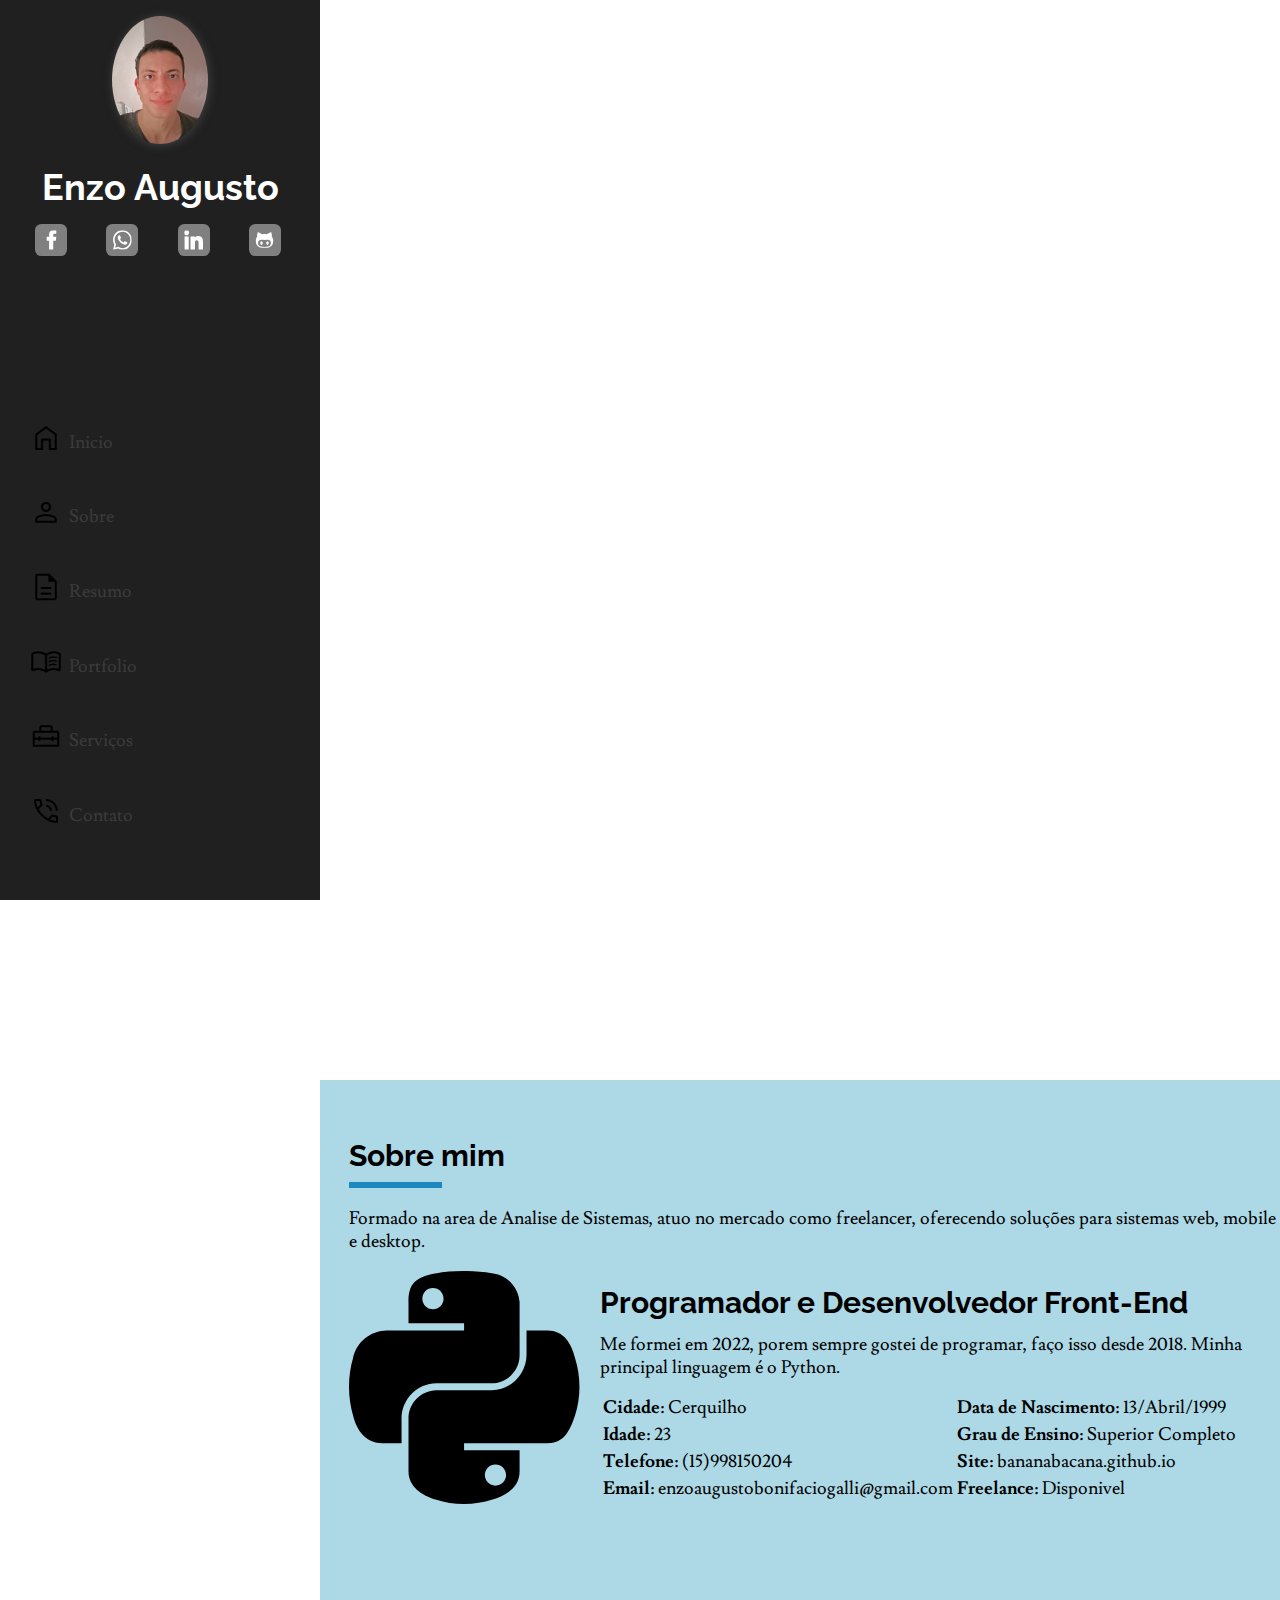
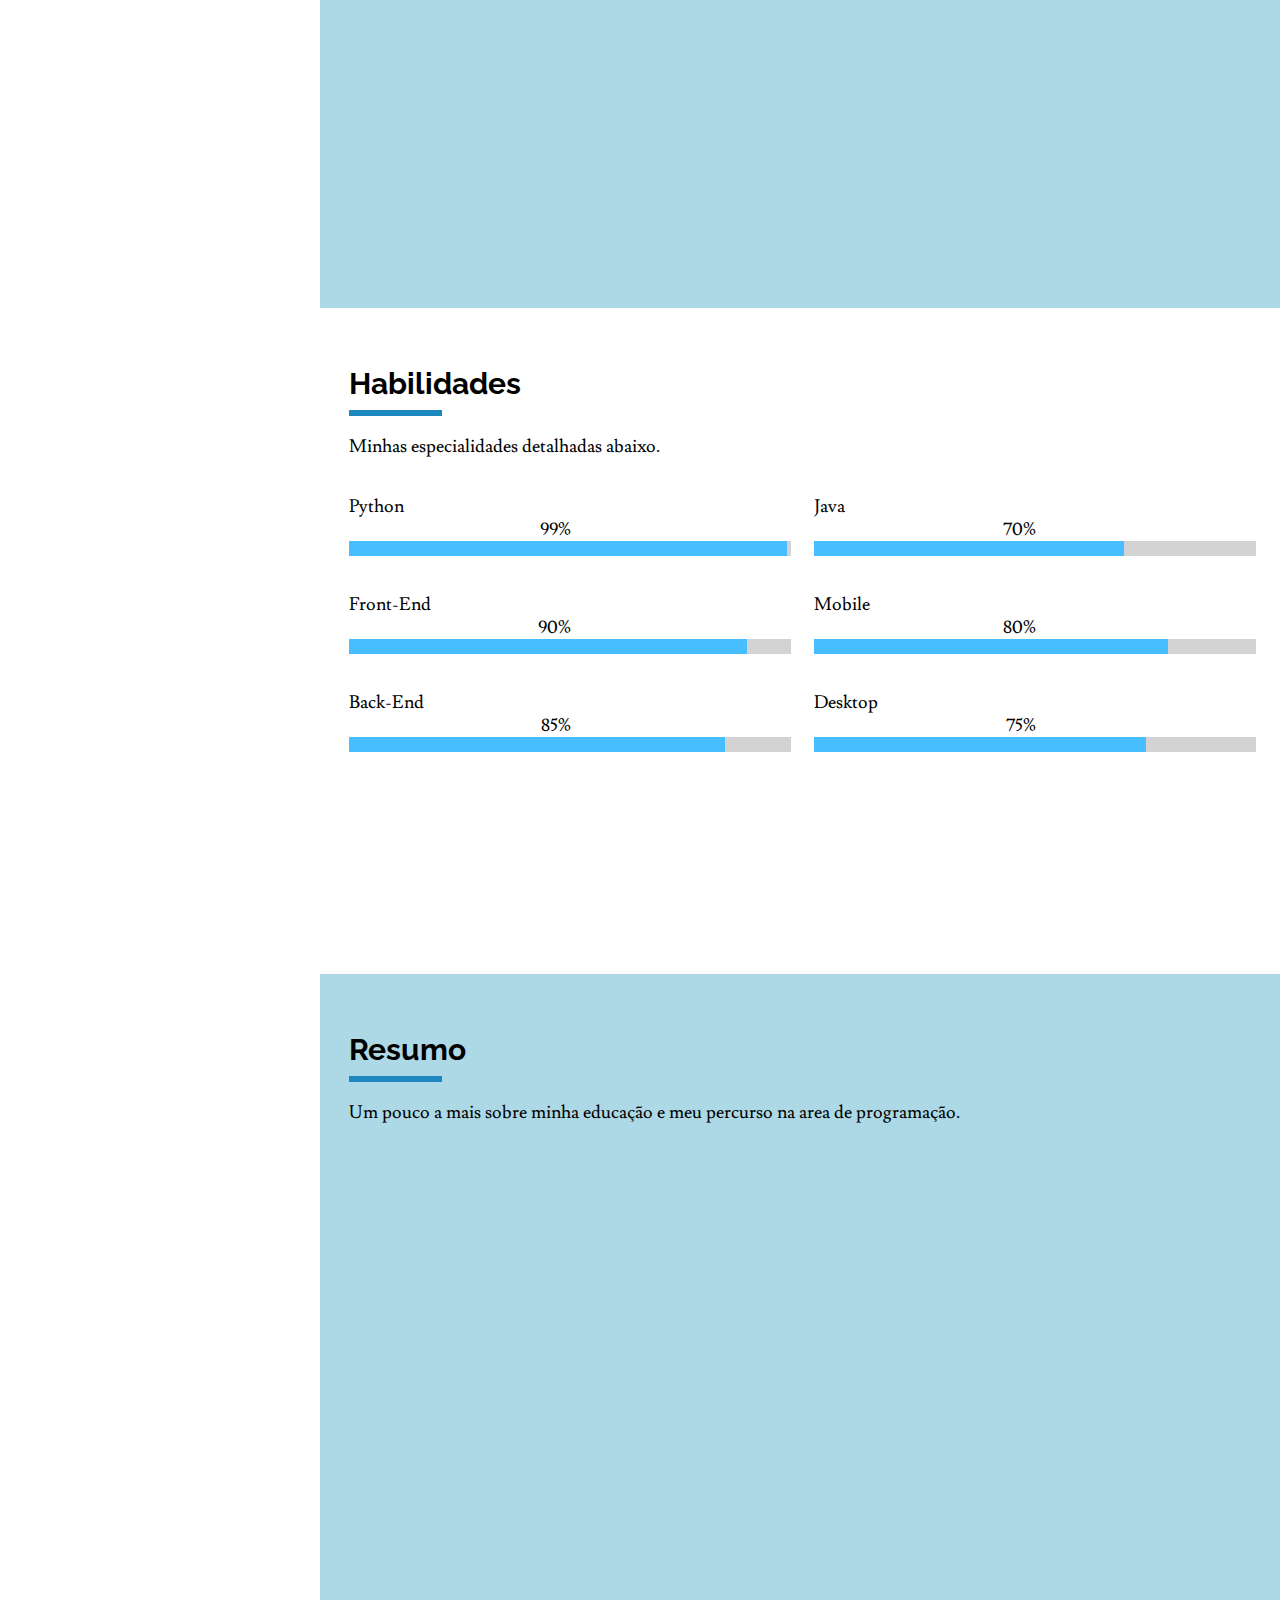
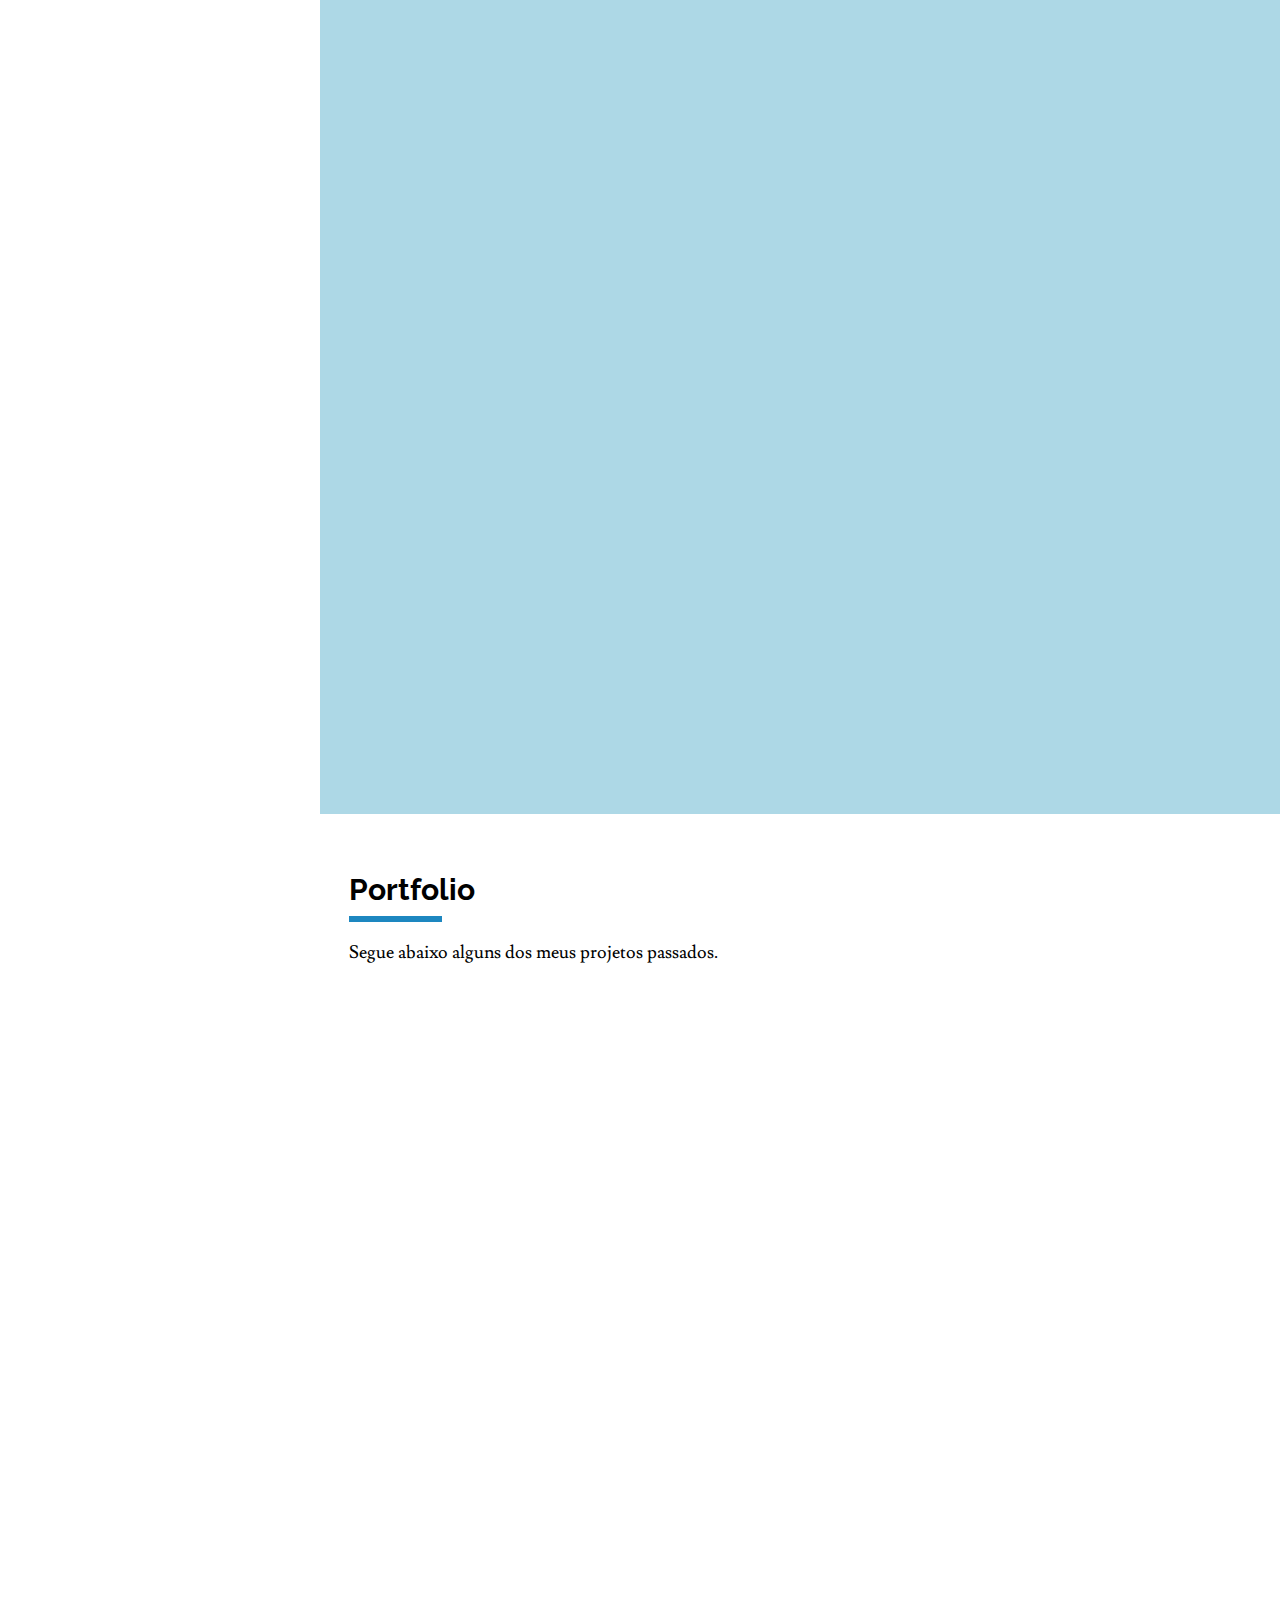
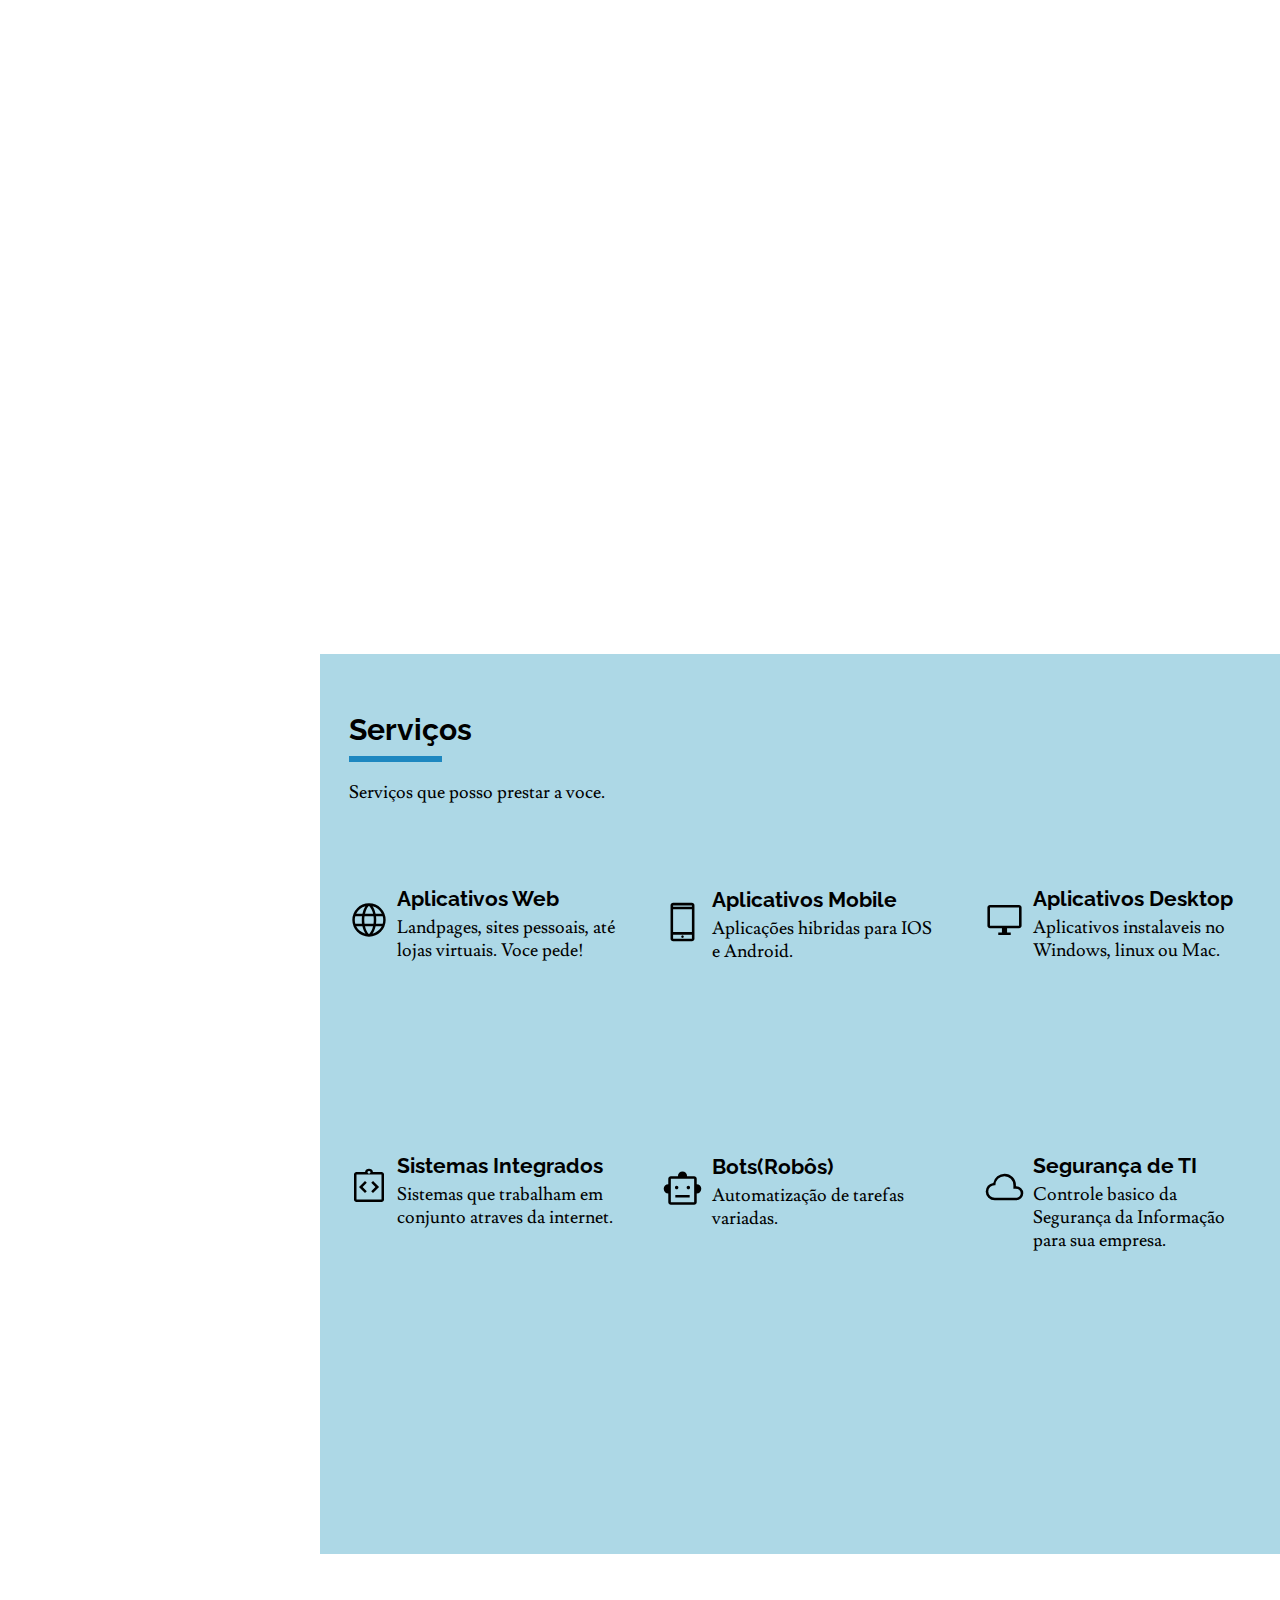
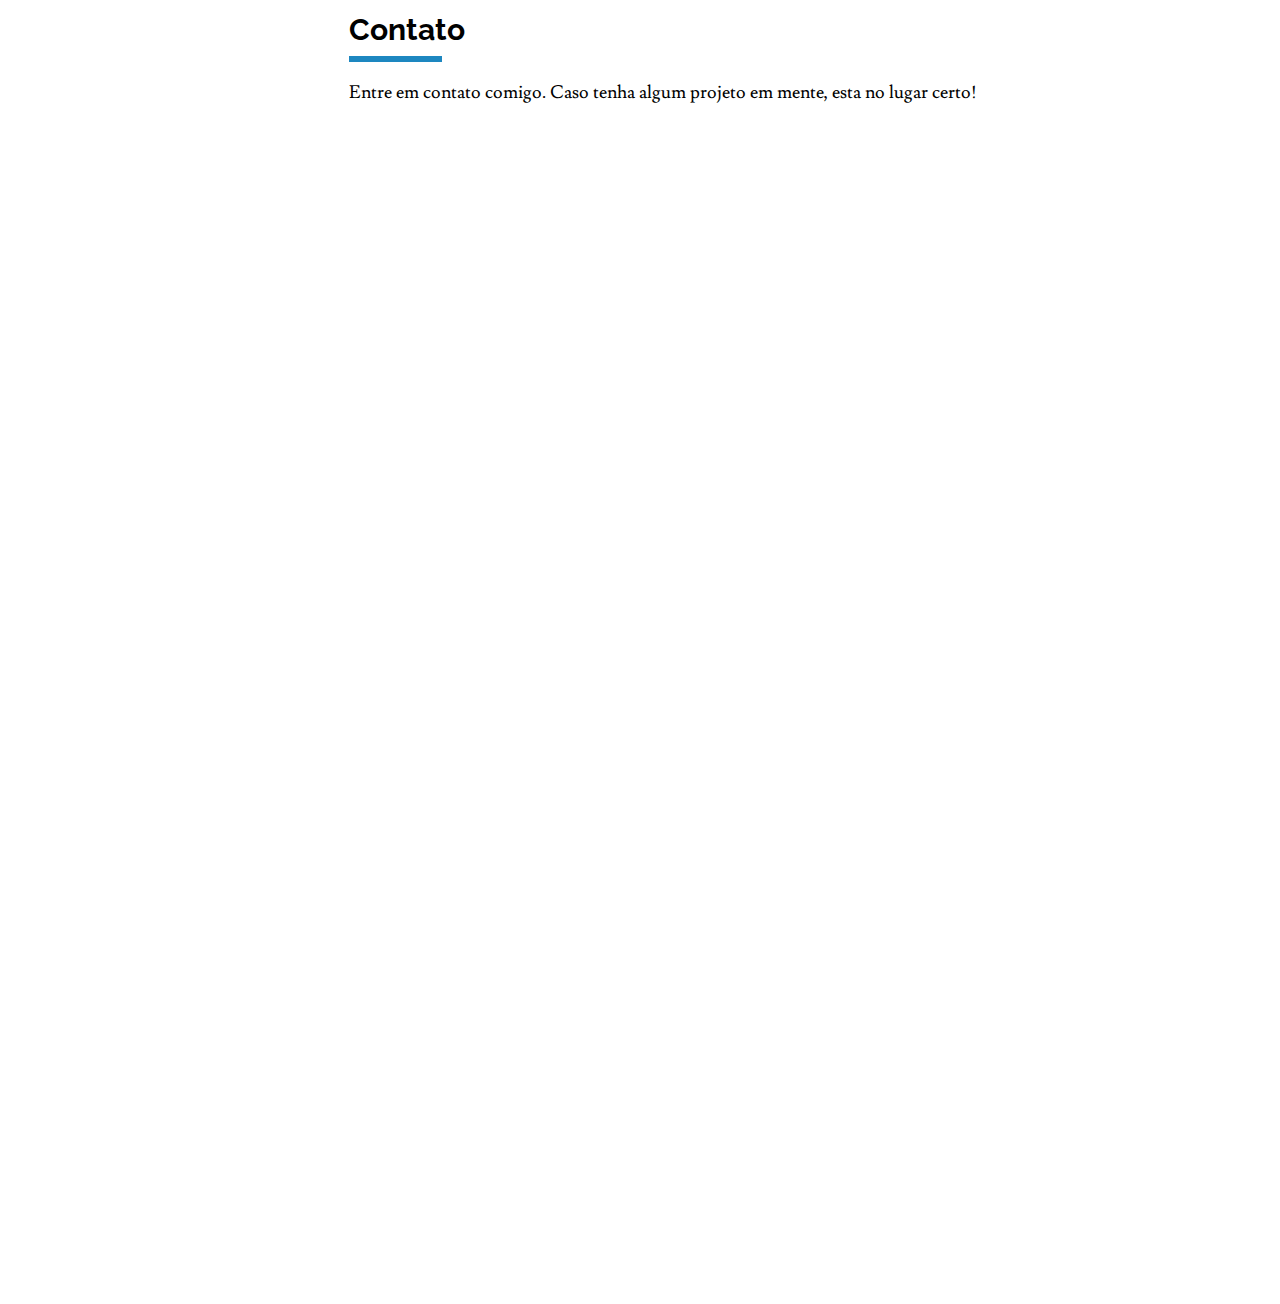
==== index.html @ a33caba0 "Site" ====
<!DOCTYPE html>
<!--[if lt IE 7]>      <html class="no-js lt-ie9 lt-ie8 lt-ie7"> <![endif]-->
<!--[if IE 7]>         <html class="no-js lt-ie9 lt-ie8"> <![endif]-->
<!--[if IE 8]>         <html class="no-js lt-ie9"> <![endif]-->
<!--[if gt IE 8]>      <html class="no-js"> <!--<![endif]-->
<html lang="pt-BR">
    <head>
        <meta charset="utf-8">
        <meta http-equiv="X-UA-Compatible" content="IE=edge">
        <title></title>
        <meta name="description" content="">
        <meta name="viewport" content="width=device-width, initial-scale=1">
        <link rel="preconnect" href="https://fonts.googleapis.com">
        <link rel="preconnect" href="https://fonts.gstatic.com" crossorigin>
        <link href="https://fonts.googleapis.com/css2?family=Lusitana&family=Raleway:wght@700&display=swap" rel="stylesheet">
        <link rel="stylesheet" href="assets/css/style.css">
        <script src="assets/js/main.js"></script>
    </head>
    <body>
        <div class="barra-lateral col-3">
            <div class="parte1">
                <img class="portrait" src="assets/img/foto_rosto_filtro.jpeg">
                <h1>Enzo Augusto</h1>
                <div class="social">
                    <a href="#" target="_blank"><img id="facebook" src="assets/img/logos/facebook-svgrepo-com.svg" alt="facebook" ></a>
                    <a href="https://wa.me/5515998150204?text=Ola%21%20tudo%20bem%3F" target="_blank"><img id="whatsapp" src="assets/img/logos/whatsapp-svgrepo-com.svg" alt="whatsapp"></a>
                    <a href="#" target="_blank"><img id="linkedin" src="assets/img/logos/linkedin-svgrepo-com.svg" alt="linkedin"></a>
                    <a href="#" target="_blank"><img id="github" src="assets/img/logos/github-svgrepo-com.svg" alt="github"></a>
                </div>
            </div>
            <div class="menu">
                <div id="inicio"><img src="assets/img/icones/inicio.png"><span>Inicio</span></div>
                <div id="sobre"><img src="assets/img/icones/sobre.png"><span>Sobre</span></div>
                <div id="resumo"><img src="assets/img/icones/resumo.png"><span>Resumo</span></div>
                <div id="portfolio"><img src="assets/img/icones/portfolio.png"><span>Portfolio</span></div>
                <div id="servicos"><img src="assets/img/icones/servicos.png"><span>Serviços</span></div>
                <div id="contato"><img src="assets/img/icones/contato.png"><span>Contato</span></div>
            </div>
        </div>
        <div class="conteudo col-9">
            <div id="inicio" class="inicio">
            </div>
            <div id="sobre" class="sobre">
                <h2 class="titulo">Sobre mim</h2>
                <p>Formado na area de Analise de Sistemas, atuo no mercado como freelancer, oferecendo soluções para sistemas web, mobile e desktop.</p>
                <div class="sobre-conteudo">
                    <img class="python-logo col-3" src="assets/img/logos/python-svgrepo-com.svg" alt="">
                    <div class="text col-9">
                        <h2>Programador e Desenvolvedor Front-End</h2>
                        <p>Me formei em 2022, porem sempre gostei de programar, faço isso desde 2018. Minha principal linguagem é o Python.</p>
                        <table>
                        <tr><td><b>Cidade:</b> Cerquilho</td><td><b>Data de Nascimento:</b> 13/Abril/1999</td></tr>
                        <tr><td><b>Idade:</b> 23</td><td><b>Grau de Ensino:</b> Superior Completo</td></tr>
                        <tr><td><b>Telefone:</b> (15)998150204</td><td><b>Site:</b> bananabacana.github.io</td></tr>
                        <tr><td><b>Email:</b> enzoaugustobonifaciogalli@gmail.com</td><td><b>Freelance:</b> Disponivel</td></tr>
                        </table>
                    </div>
                </div>
            </div>
            <div id="habilidades" class="habilidades">
                <h2 class="titulo">Habilidades</h2>
                <p>Minhas especialidades detalhadas abaixo.</p>
                <div class="row">
                    <div class="container col-6">
                        <div class="barra">
                            <p class="start">Python</p>
                            <p class="end">99%</p>
                            <div class="barra-cheia">
                                <div class="barra-interna" id="python">
                                </div>
                            </div>
                        </div>
                        <div class="barra">
                            <p class="start">Front-End</p>
                            <p class="end">90%</p>
                            <div class="barra-cheia">
                                <div class="barra-interna" id="front-end">
                                </div>
                            </div>
                        </div>
                        <div class="barra">
                            <p class="start">Back-End</p>
                            <p class="end">85%</p>
                            <div class="barra-cheia">
                                <div class="barra-interna" id="back-end">
                                </div>
                            </div>
                        </div>
                    </div>
                    <div class="container col-6">
                        <div class="barra">
                            <p class="start">Java</p>
                            <p class="end">70%</p>
                            <div class="barra-cheia">
                                <div class="barra-interna" id="java">
                                </div>
                            </div>
                        </div>
                        <div class="barra">
                            <p class="start">Mobile</p>
                            <p class="end">80%</p>
                            <div class="barra-cheia">
                                <div class="barra-interna" id="mobile">
                                </div>
                            </div>
                        </div>
                        <div class="barra">
                            <p class="start">Desktop</p>
                            <p class="end">75%</p>
                            <div class="barra-cheia">
                                <div class="barra-interna" id="desktop">
                                </div>
                            </div>
                        </div>
                    </div>
                </div>
            </div>
            <div id="resumo" class="resumo">
                <h2 class="titulo">Resumo</h2>
                <p>Um pouco a mais sobre minha educação e meu percurso na area de programação.</p>
            </div>
            <div id="portfolio" class="portfolio">
                <h2 class="titulo">Portfolio</h2>
                <p>Segue abaixo alguns dos meus projetos passados.</p>
            </div>
            <div id="servicos" class="servicos">
                <h2 class="titulo">Serviços</h2>
                <p>Serviços que posso prestar a voce.</p>
                <div class="grid">
                    <div class="grid-item">
                        <div class="icone">
                            <img src="assets/img/icones/web.svg" alt="">
                        </div>
                        <div class="texto">
                            <h3>Aplicativos Web</h3>
                            <p>Landpages, sites pessoais, até lojas virtuais. Voce pede!</p>
                        </div>
                    </div>
                    <div class="grid-item">
                        <div class="icone">
                            <img src="assets/img/icones/telefone.svg" alt="">
                        </div>
                        <div class="texto">
                            <h3>Aplicativos Mobile</h3>
                            <p>Aplicações hibridas para IOS e Android.</p>
                        </div>
                    </div>
                    <div class="grid-item">
                        <div class="icone">
                            <img src="assets/img/icones/desktop.svg" alt="">
                        </div>
                        <div class="texto">
                            <h3>Aplicativos Desktop</h3>
                            <p>Aplicativos instalaveis no Windows, linux ou Mac.</p>
                        </div>
                    </div>
                    <div class="grid-item">
                        <div class="icone">
                            <img src="assets/img/icones/integrado.svg" alt="">
                        </div>
                        <div class="texto">
                            <h3>Sistemas Integrados</h3>
                            <p>Sistemas que trabalham em conjunto atraves da internet.</p>
                        </div>
                    </div>
                    <div class="grid-item">
                        <div class="icone">
                            <img src="assets/img/icones/robo.svg" alt="">
                        </div>
                        <div class="texto">
                            <h3>Bots(Robôs)</h3>
                            <p>Automatização de tarefas variadas.</p>
                        </div>
                    </div>
                    <div class="grid-item">
                        <div class="icone">
                            <img src="assets/img/icones/infra.svg" alt="">
                        </div>
                        <div class="texto">
                            <h3>Segurança de TI</h3>
                            <p>Controle basico da Segurança da Informação para sua empresa.</p>
                        </div>
                    </div>
                </div>
            </div>
            <div id="contato" class="contato">
                <h2 class="titulo">Contato</h2>
                <p>Entre em contato comigo. Caso tenha algum projeto em mente, esta no lugar certo!</p>
                <iframe width="600" height="450" style="border:0" loading="lazy" allowfullscreen src="https://www.google.com/maps/embed/v1/place?q=place_id:ChIJocB8zLEMxpQRtztht8BvGJ4&key=AIzaSyCJHlK_JlMHdho9gdQwUqkFJyQiKOUAgOU"></iframe>

            </div>
        </div>
    </body>
</html>
---- assets/css/style.css ----
/* GERAL */ 
* {
    box-sizing: border-box;
    margin: 0;
}

html, body {
    height: 100%;
}

body {
    font-family: 'Lusitana', serif;
    font-size: 18px;
}

.col-1{width: 8.33%;}
.col-2{width: 16.66%;}
.col-3{width: 25%;}
.col-4{width: 33.32%;}
.col-5{width: 41.65%;}
.col-6{width: 49.98%;}
.col-7{width: 58.31%;}
.col-8{width: 66.64%;}
.col-9{width: 75%;}
.col-10{width: 83.3%;}
.col-11{width: 91.63%;}
.col-12{width: 100%;}

h1,h2,h3,h4,h5,h6 {
    font-family: 'Raleway', sans-serif;
}

/* BARRA LATERAL */
.barra-lateral {
    height: 100%;
    position: fixed;
    background-color: #202020;
    color: white;
}

/* PARTE DE CIMA DA BARRA LATERAL */
.parte1 {
    height: 44%;
}

.parte1 .portrait {
    margin: 5% 35%; 
    width: 30%;
    height: auto;
    border-radius: 50%;
    box-shadow: 1px 1px 10px rgb(66, 66, 66);
}

.parte1 h1 {
    width: 100%;
    text-align: center;
}

.parte1 .social {
    width: 100%;
    margin-top: 5%;
}

.parte1 .social img {
    width: 10%;
    height: auto;
    padding: 2%;
    background-color: gray;
    border-radius: 20%;
    margin-left: 11%;
}

.parte1 .social #facebook:hover {
    fill: white;
    background-color: #4267B2;
}

.parte1 .social #whatsapp:hover {
    background-color: #25D366;
}

.parte1 .social #linkedin:hover {
    background-color: #0072b1;
}

.parte1 .social #github:hover {
    background-color: #171515;
}


/* MENU */
.menu {
    height: 50%;
    margin-top: 6%;
    color: rgb(59, 59, 59);
}

.menu div {
    display: block;
    width: 100%;
    height: 16.6%;
    margin-left: 5%;
}

.menu div:hover {
    color: gray;
}

.menu img {
    vertical-align: bottom;
    width: 10%;
    height: auto;
    padding-top: 2%;
    margin-left: 4.5%;
}

.menu span {
    padding-left: 2%;
}

/* CONTEUDO */
.conteudo {
    margin-left: 25%;
    height: 100%;
}

.conteudo > div:nth-child(even) {
    background-color: lightblue;
}

.conteudo > div {
    padding-top: 6%;
    padding-left: 3%;
}

.conteudo h2 {
    font-size: 30px;
}

.conteudo .titulo::after {
    content: "";
    display: block;
    width: 10%;
    height: 6px;
    margin-top: 1%;
    background-color: #1d87c0;
}

.conteudo p {
    margin-top: 2%;
}

/* INICIO */
.inicio {
    height: 120%;
}

/* SOBRE */
.sobre {
    height: 92%;
}

.sobre-conteudo * {
    margin-top: 2%;
}

.sobre .text {
    float: left;
    padding-left: 2%;
}

.sobre img {
    float: left;
}

/* HABILIDADES */
.habilidades {
    height: 74%;
}

.habilidades .container {
    float: left;
}

.habilidades .barra {
    margin-top: 8%;
    margin-right: 5%;
}

.habilidades p {
    display: inline-block;
}

.habilidades .start, .habilidades .end {
    display: inline-block;
    margin: 0;
}

.habilidades .start {
    display: inline-block;
    width: 49%;
}

.habilidades .end {
    margin-left: 0.2%;
    width: 50%;
    text-align: right;
}

.habilidades .barra-cheia {
    width: 100%;
    height: 15px;
    background-color: lightgray;
}

.habilidades .barra-interna {
    height: 100%;
    background-color: #47beff;
}

.habilidades #python {
    width: 99%;
}

.habilidades #front-end {
    width: 90%;
}

.habilidades #back-end {
    width: 85%;
}

.habilidades #java {
    width: 70%;
}

.habilidades #mobile {
    width: 80%;
}

.habilidades #desktop {
    width: 75%;
}

/* RESUMO */
.resumo {
    height: 160%;
}

/* PORTFOLIO */
.portfolio {
    height: 160%;
}

/* SERVIÇOS */
.servicos {
    height: 100%;
}

.grid {
    display: grid;
    grid-template-columns: auto auto auto;
    text-align: center;
    margin-top: 6%;
    column-gap: 5%;
    row-gap: 10%;
    height: 60%;
    margin-right: 3%;
}

.grid-item {  
    width: 100%; 
}

.grid-item img {
    float: left;
    width: 15%;
    margin-top: 15%;
}

.grid-item .texto {
    float: right;
    width: 82%;
    height: 100%;
    padding-top: 10%;
    text-align: left;
}

/* CONTATO */
.contato {
    height: 150%;
}
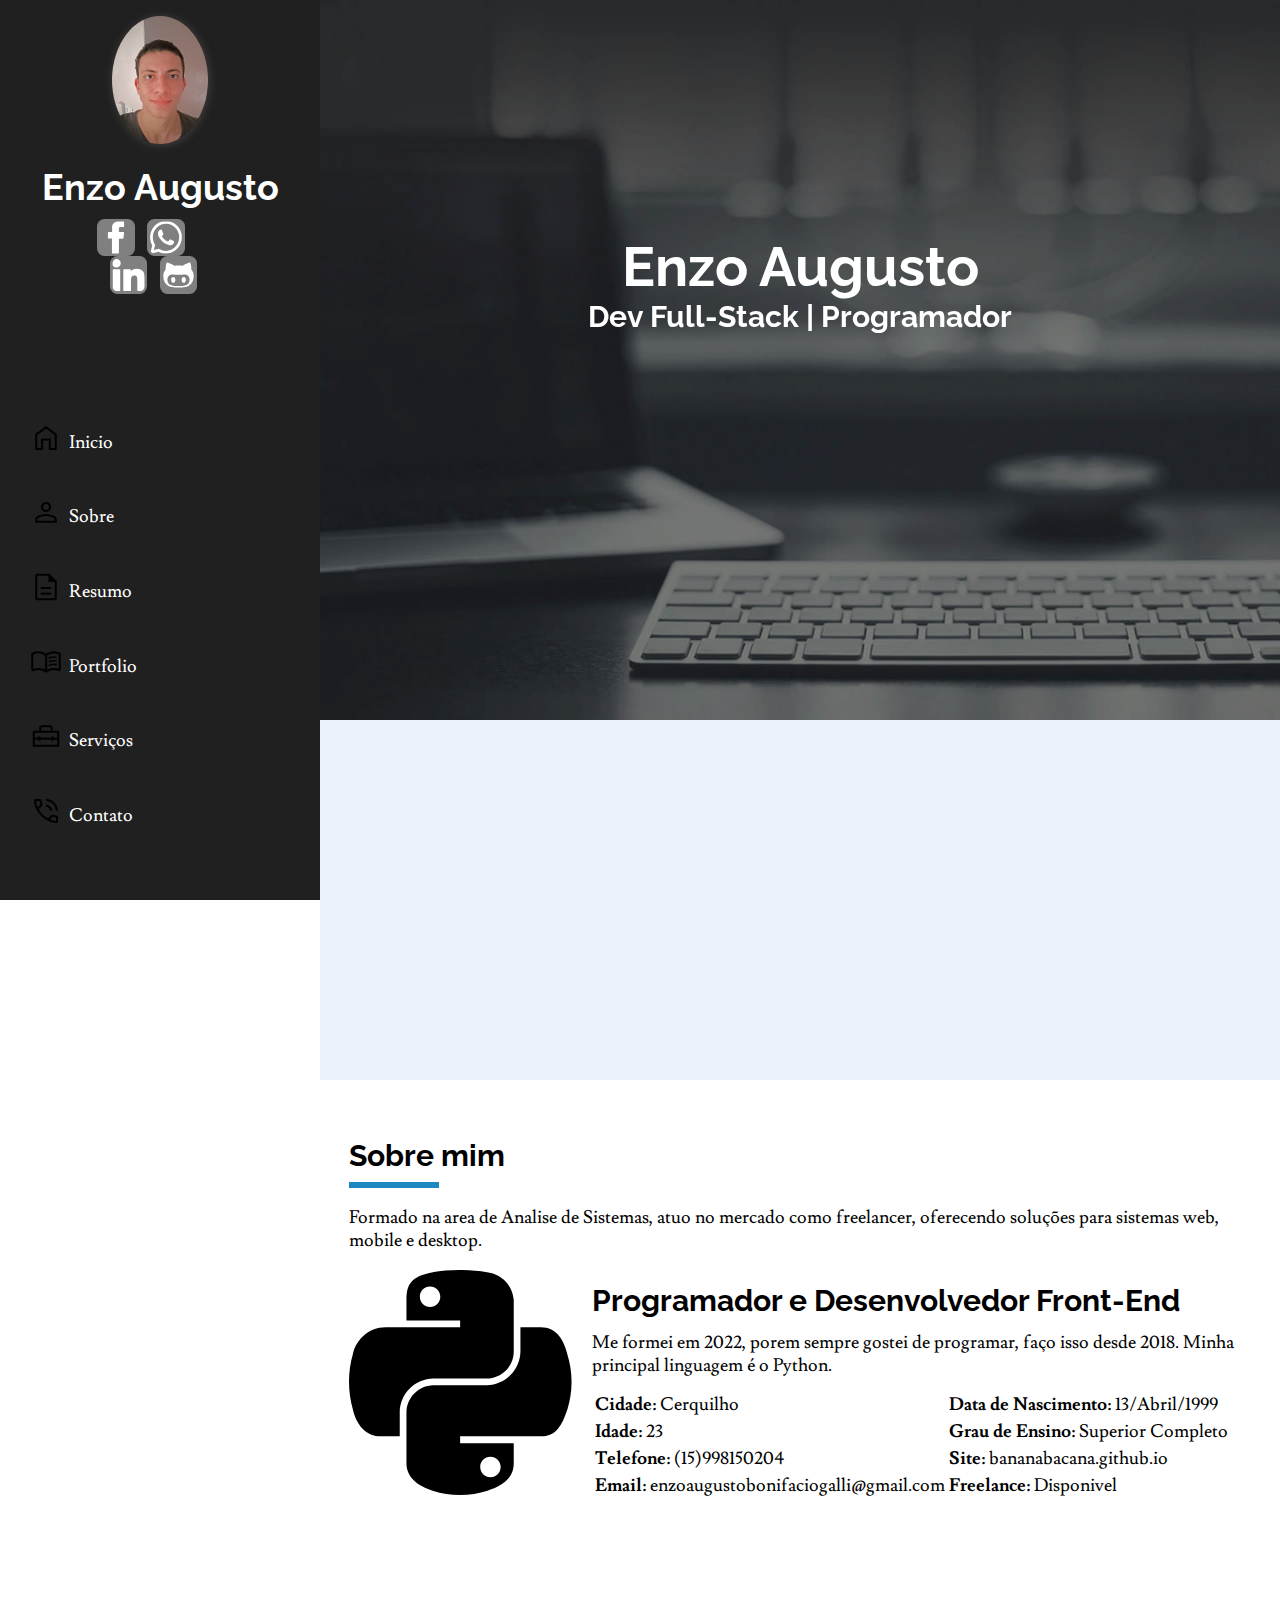
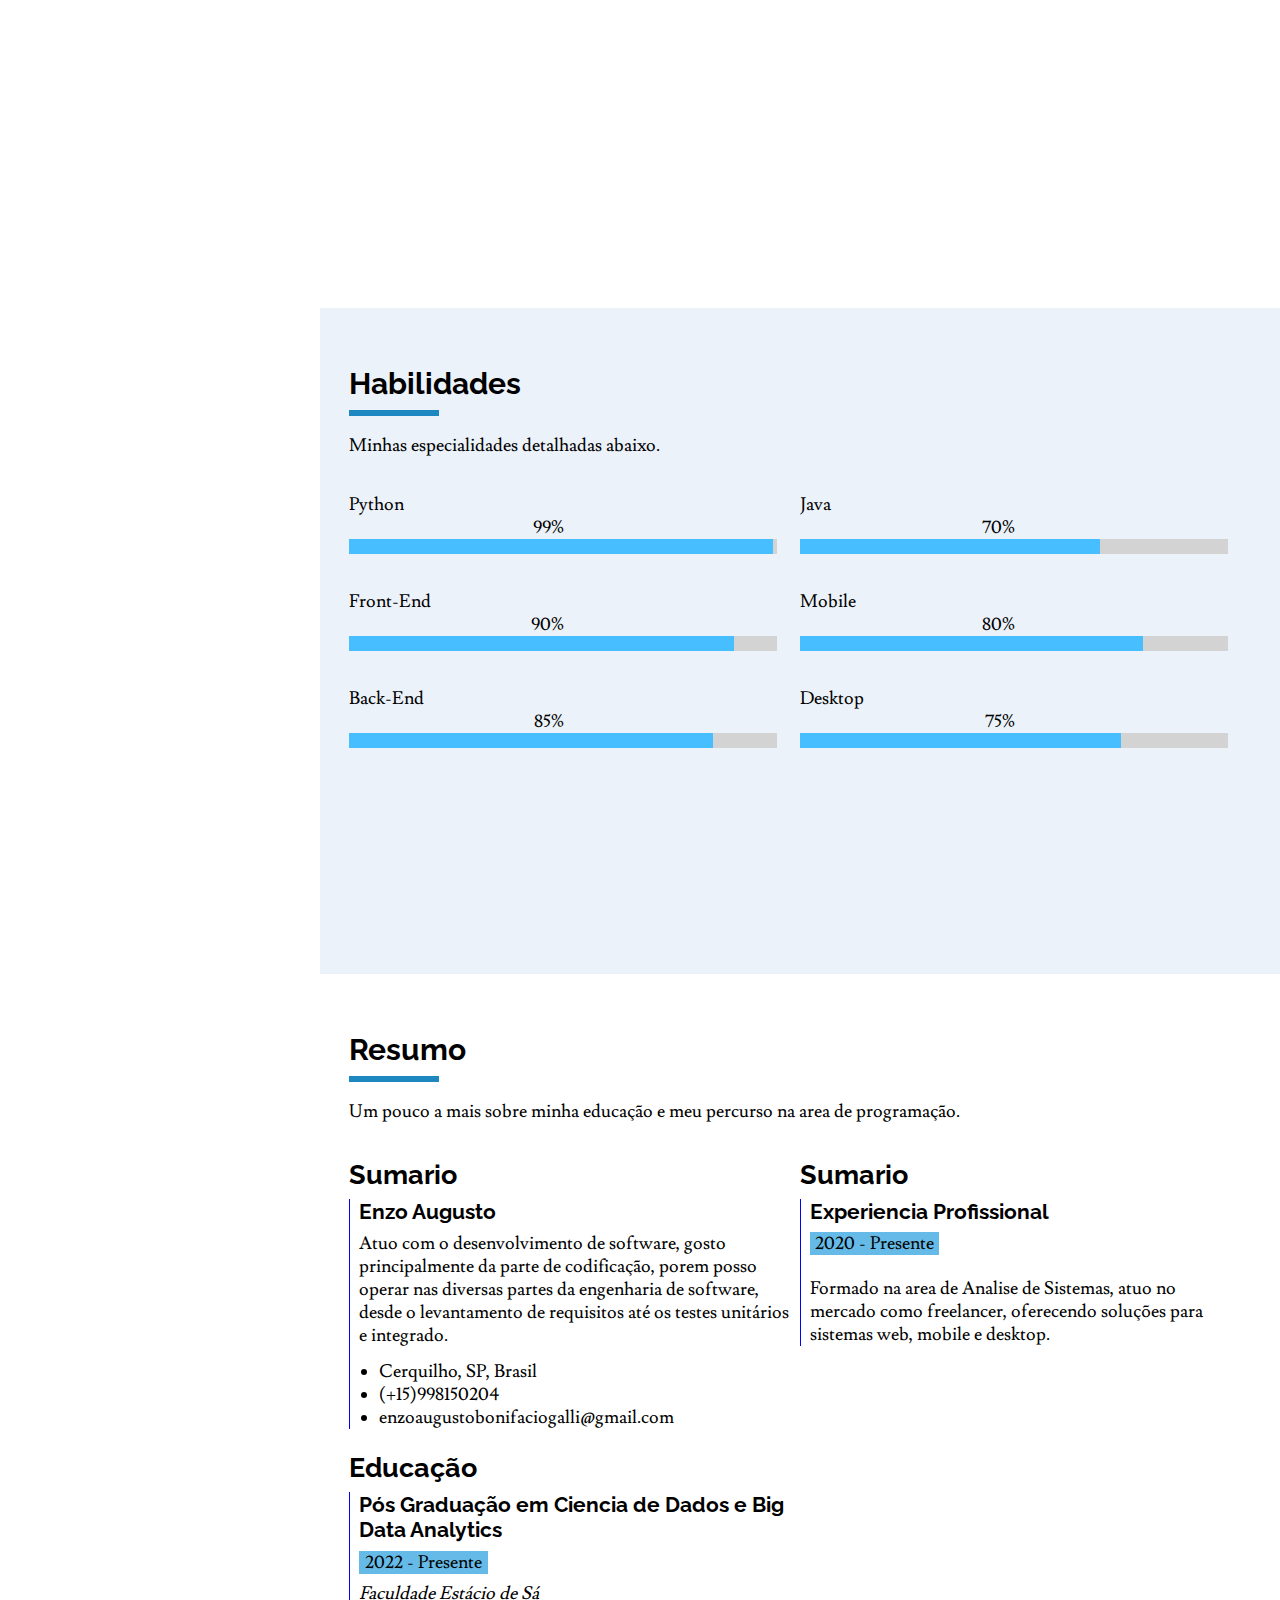
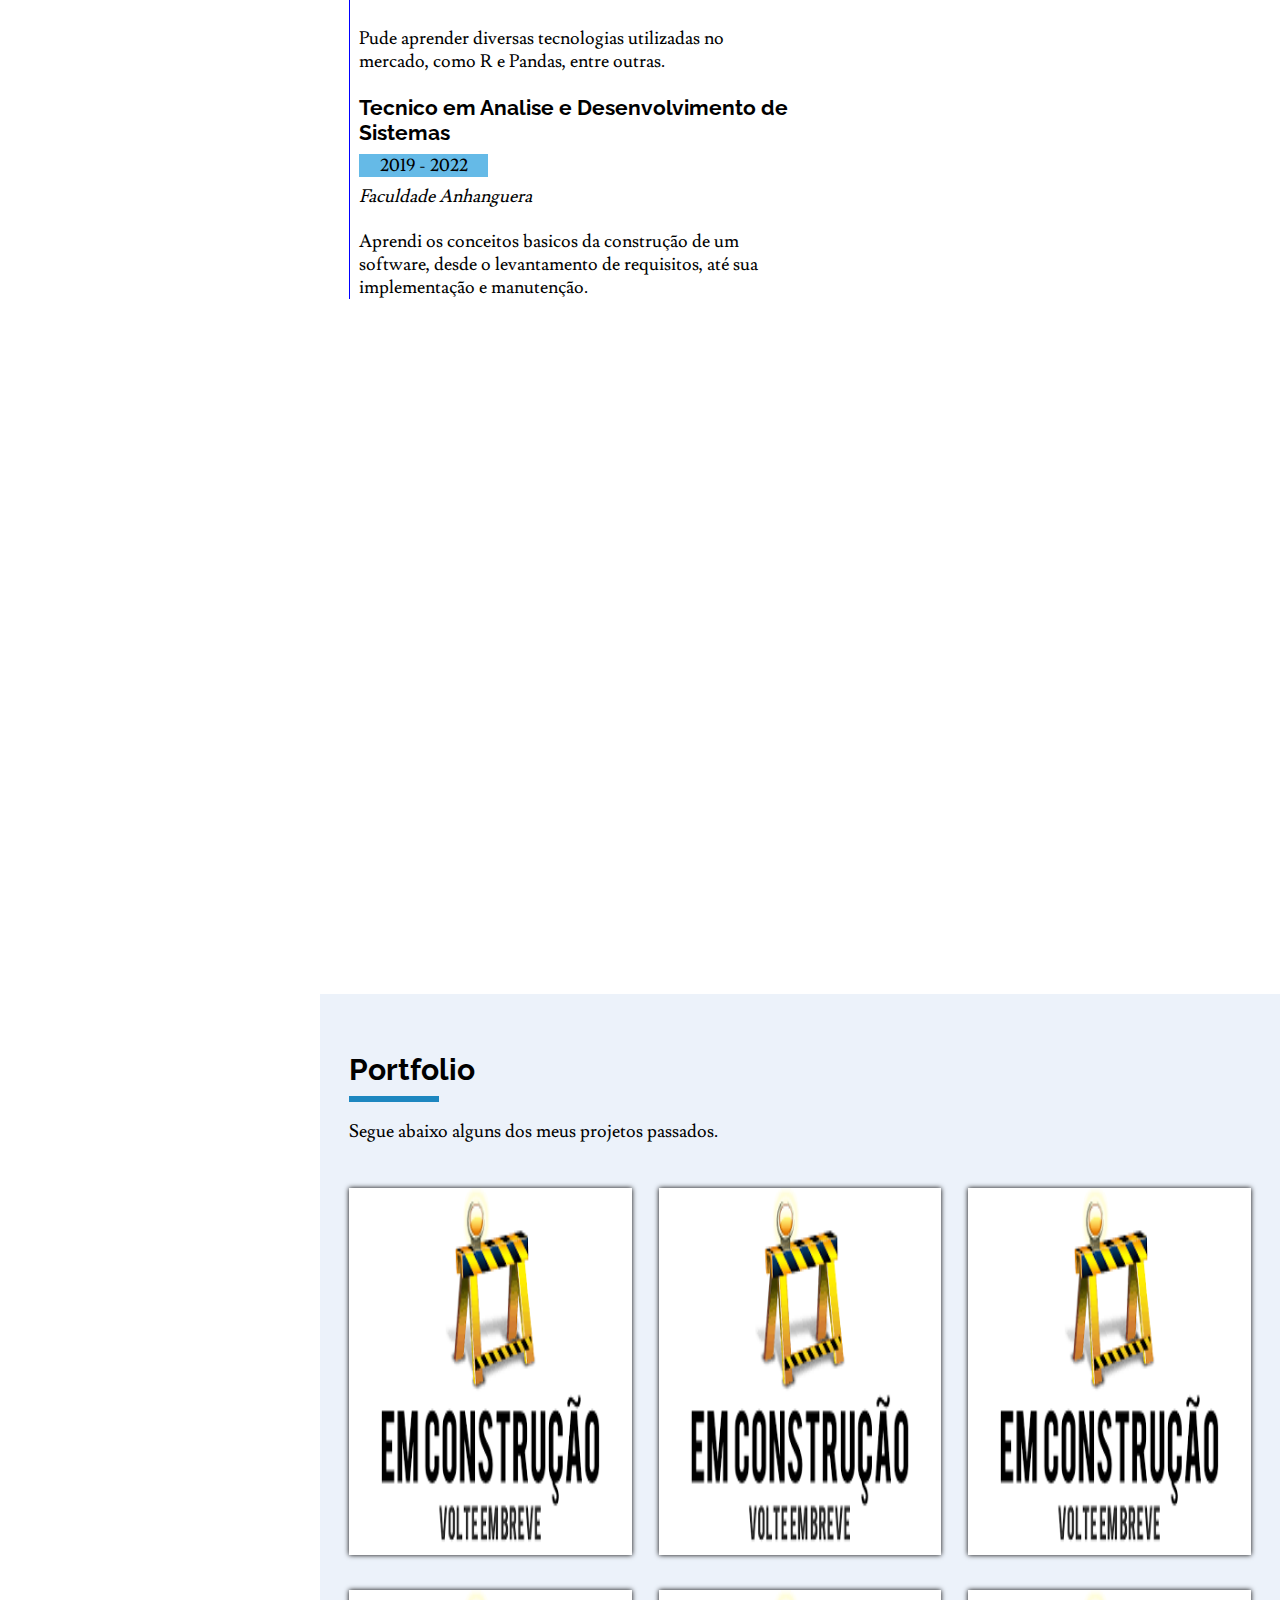
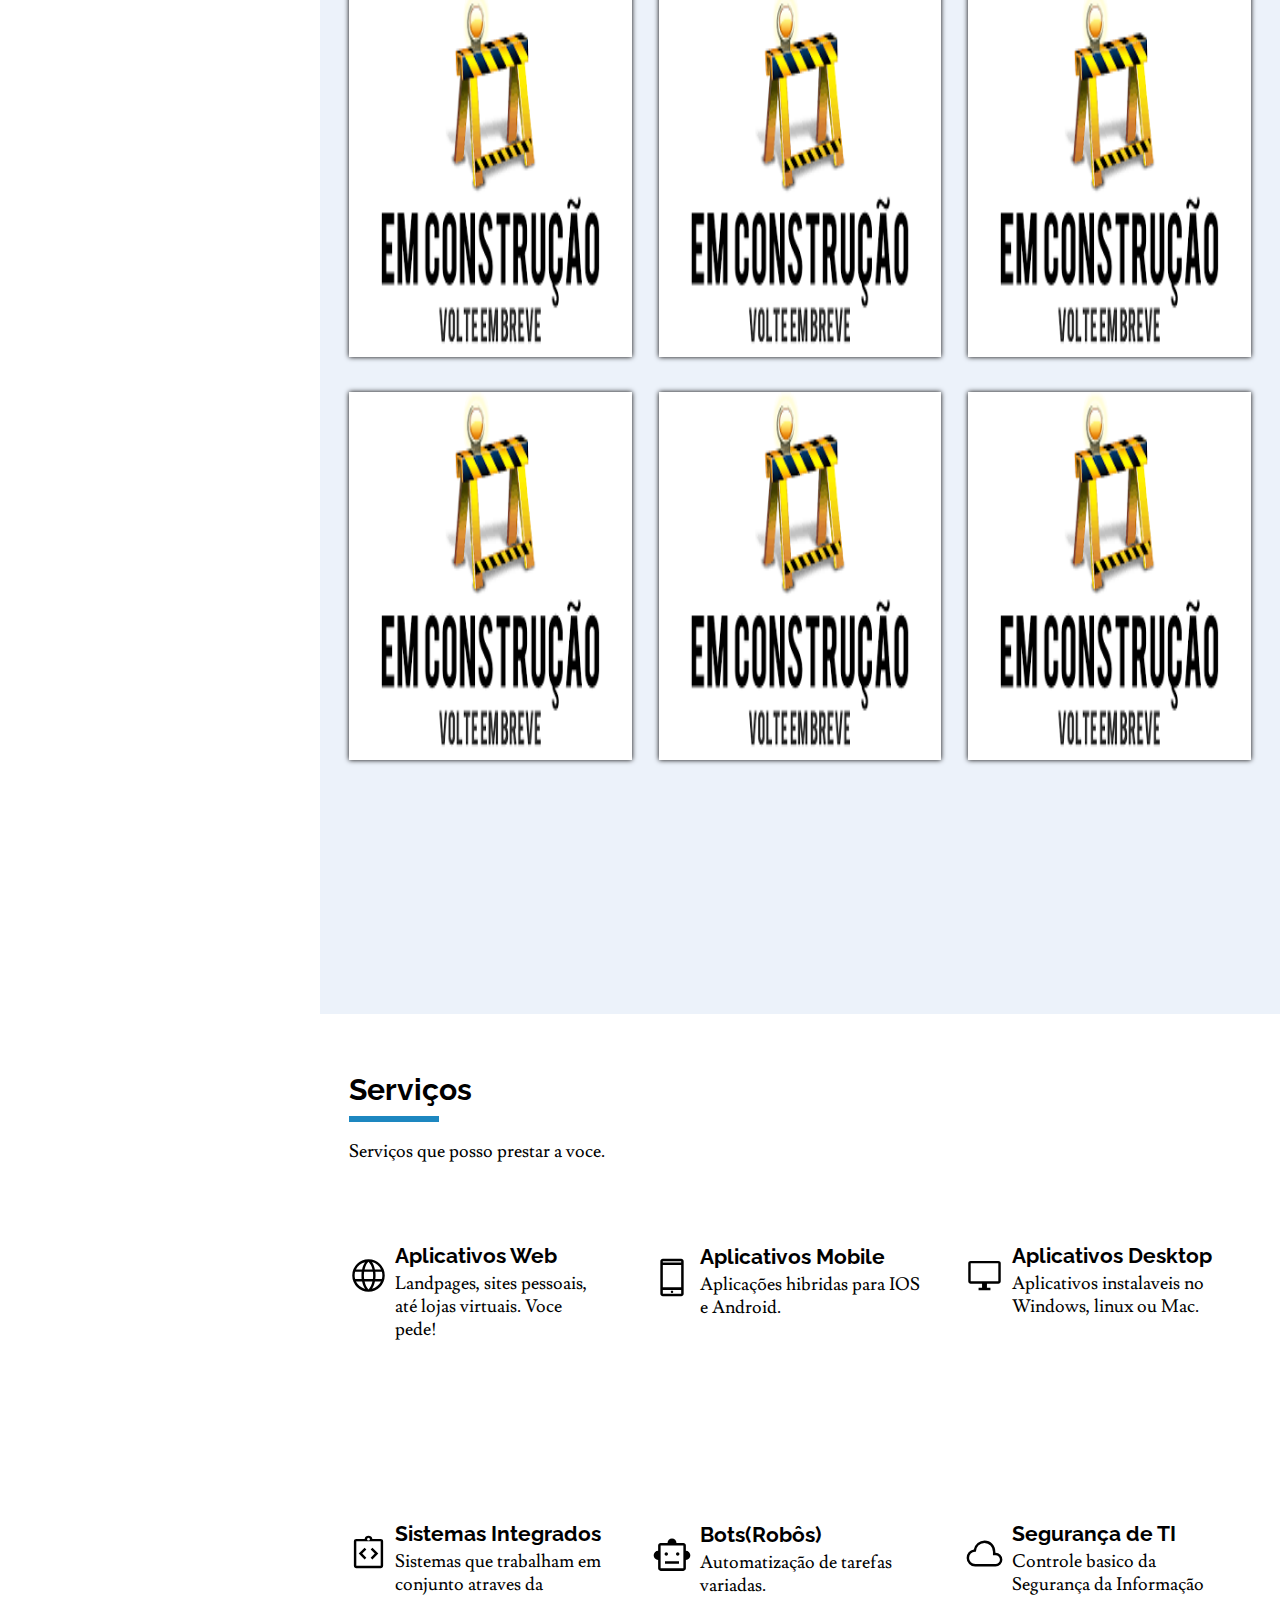
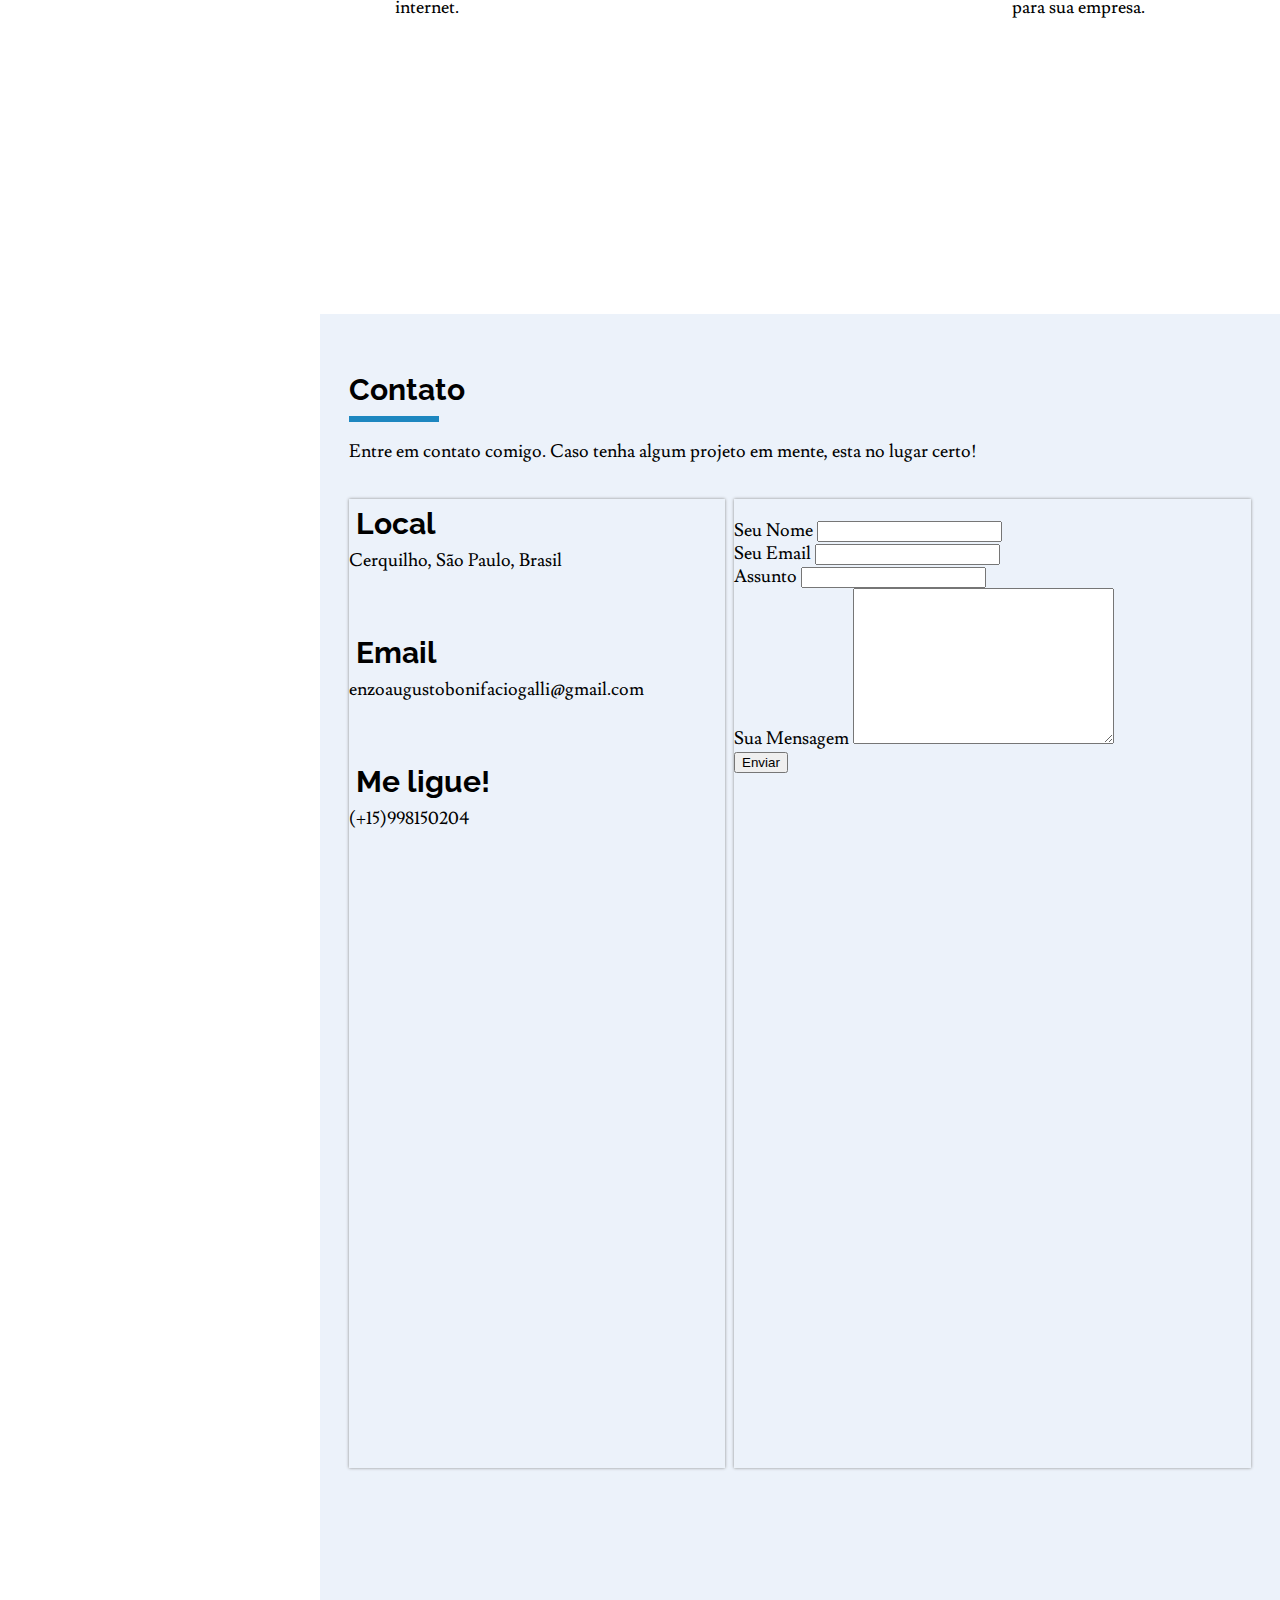
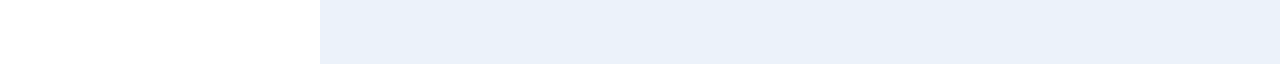
==== commit eaba9f43: "estagio2" ====
--- a/index.html
+++ b/index.html
@@ -39,6 +39,9 @@
         </div>
         <div class="conteudo col-9">
             <div id="inicio" class="inicio">
+                <img id="fundo" src="assets/img/background1.jpg" alt="">
+                <h1>Enzo Augusto</h1>
+                <h2>Dev Full-Stack | Programador</h2>
             </div>
             <div id="sobre" class="sobre">
                 <h2 class="titulo">Sobre mim</h2>
@@ -118,10 +121,80 @@
             <div id="resumo" class="resumo">
                 <h2 class="titulo">Resumo</h2>
                 <p>Um pouco a mais sobre minha educação e meu percurso na area de programação.</p>
+                <div class="row">
+                    <div class="container col-6">
+                        <h2>Sumario</h2>
+                        <div class="megacontainer">
+                            <div class="subcontainer">
+                                <h3>Enzo Augusto</h3>
+                                <p>Atuo com o desenvolvimento de software, gosto principalmente da parte de codificação, porem posso operar nas diversas partes da engenharia de software, desde o levantamento de requisitos até os testes unitários e integrado.</p>
+                                <ul>
+                                    <li>Cerquilho, SP, Brasil</li>
+                                    <li>(+15)998150204</li>
+                                    <li>enzoaugustobonifaciogalli@gmail.com</li>
+                                </ul>
+                            </div>
+                        </div>
+                        <h2 id="abaixo">Educação</h2>
+                        <div class="megacontainer">
+                            <div class="subcontainer">
+                                <h3>Pós Graduação em Ciencia de Dados e Big Data Analytics</h3>
+                                <div class="time">2022 - Presente</div>
+                                <p id="local">Faculdade Estácio de Sá</p>
+                                <p>Pude aprender diversas tecnologias utilizadas no mercado, como R e Pandas, entre outras.</p>
+                            </div>
+                            <div class="subcontainer" id="abaixo">
+                                <h3>Tecnico em Analise e Desenvolvimento de Sistemas</h3>
+                                <div class="time">2019 - 2022</div>
+                                <p id="local">Faculdade Anhanguera</p>
+                                <p>Aprendi os conceitos basicos da construção de um software, desde o levantamento de requisitos, até sua implementação e manutenção.</p>
+                            </div>
+                        </div>
+                    </div>
+                    <div class="container col-6">
+                        <h2>Sumario</h2>
+                        <div class="megacontainer">
+                            <div class="subcontainer">
+                                <h3>Experiencia Profissional</h3>
+                                <div class="time" style="margin-bottom: 5%;">2020 - Presente</div>
+                                <p>Formado na area de Analise de Sistemas, atuo no mercado como freelancer, oferecendo soluções para sistemas web, mobile e desktop.</p>
+                            </div>
+                        </div>
+                    </div>
+                </div>
             </div>
             <div id="portfolio" class="portfolio">
                 <h2 class="titulo">Portfolio</h2>
                 <p>Segue abaixo alguns dos meus projetos passados.</p>
+                <div class="grid" >
+                    <div class="grid-item">
+                        <img src="assets/img/icones/construção.png" alt="">
+                    </div>
+                    <div class="grid-item">
+                        <img src="assets/img/icones/construção.png" alt="">
+                    </div>
+                    <div class="grid-item">
+                        <img src="assets/img/icones/construção.png" alt="">
+                    </div>
+                    <div class="grid-item">
+                        <img src="assets/img/icones/construção.png" alt="">
+                    </div>
+                    <div class="grid-item">
+                        <img src="assets/img/icones/construção.png" alt="">
+                    </div>
+                    <div class="grid-item">
+                        <img src="assets/img/icones/construção.png" alt="">
+                    </div>
+                    <div class="grid-item">
+                        <img src="assets/img/icones/construção.png" alt="">
+                    </div>
+                    <div class="grid-item">
+                        <img src="assets/img/icones/construção.png" alt="">
+                    </div>
+                    <div class="grid-item">
+                        <img src="assets/img/icones/construção.png" alt="">
+                    </div>
+                </div>
             </div>
             <div id="servicos" class="servicos">
                 <h2 class="titulo">Serviços</h2>
@@ -186,8 +259,54 @@
             <div id="contato" class="contato">
                 <h2 class="titulo">Contato</h2>
                 <p>Entre em contato comigo. Caso tenha algum projeto em mente, esta no lugar certo!</p>
-                <iframe width="600" height="450" style="border:0" loading="lazy" allowfullscreen src="https://www.google.com/maps/embed/v1/place?q=place_id:ChIJocB8zLEMxpQRtztht8BvGJ4&key=AIzaSyCJHlK_JlMHdho9gdQwUqkFJyQiKOUAgOU"></iframe>
-
+                <div class="row">
+                    <div class="maps col-5">
+                        <div class="info">
+                            <div class="local">
+                                <h2>Local</h2>
+                                <p>Cerquilho, São Paulo, Brasil</p>
+                            </div>
+                            <div class="email">
+                                <h2>Email</h2>
+                                <p>enzoaugustobonifaciogalli@gmail.com</p>
+                            </div>
+                            <div class="ligar">
+                                <h2>Me ligue!</h2>
+                                <p>(+15)998150204</p>
+                            </div>
+                        </div>
+                        <div class="map">
+                            <div class="mapouter">
+                                <div class="gmap_canvas">
+                                    <iframe width="100%" height="100%" id="gmap_canvas" src="https://maps.google.com/maps?q=Cerquilho&t=&z=13&ie=UTF8&iwloc=&output=embed" frameborder="0" scrolling="no" marginheight="0" marginwidth="0"></iframe>
+                                </div>
+                            </div>
+                        </div>
+                    </div>
+                    <div class="mensagem" style="width: 57.31%;">
+                        <form action="#" method="post">
+                            <div class="row">
+                                <div class="container1">
+                                    <label for="nome">Seu Nome</label>
+                                    <input type="text" id="nome">
+                                </div>
+                                <div class="container1">
+                                    <label for="email">Seu Email</label>
+                                    <input type="email" id="email">
+                                </div>
+                            </div>
+                            <div class="container2">
+                                <label for="assunto">Assunto</label>
+                                <input type="assunto" id="assunto">
+                            </div>
+                            <div class="escreva">
+                                <label for="escreva">Sua Mensagem</label>
+                                <textarea name="escreva" id="escreva" cols="30" rows="10"></textarea>
+                            </div>
+                            <button>Enviar</button>
+                        </form>
+                    </div>
+                </div>
             </div>
         </div>
     </body>
--- a/assets/css/style.css
+++ b/assets/css/style.css
@@ -57,17 +57,25 @@
 }
 
 .parte1 .social {
-    width: 100%;
-    margin-top: 5%;
+    width: 40%;
+    height: 10%;
+    margin-top: 3%;
+    margin-left: 30%;
+    margin-right: 30%;
+    border: 1px solid #202020;
 }
 
 .parte1 .social img {
-    width: 10%;
-    height: auto;
-    padding: 2%;
+    height: 100%;
+    width: auto;
     background-color: gray;
     border-radius: 20%;
-    margin-left: 11%;
+    float: left;
+    padding: 2%;
+}
+
+.parte1 #whatsapp, .parte1 #linkedin, .parte1 #github {
+    margin-left: 10%;
 }
 
 .parte1 .social #facebook:hover {
@@ -92,7 +100,7 @@
 .menu {
     height: 50%;
     margin-top: 6%;
-    color: rgb(59, 59, 59);
+    color: rgb(255, 255, 255);
 }
 
 .menu div {
@@ -124,13 +132,23 @@
     height: 100%;
 }
 
+.conteudo > div:nth-child(odd) {
+    background-color: #ecf2fa;
+}
+
 .conteudo > div:nth-child(even) {
-    background-color: lightblue;
+    background-color: rgb(255, 255, 255);
+}
+
+.conteudo > * {
+    position: relative;
+    z-index: 1;
 }
 
 .conteudo > div {
     padding-top: 6%;
     padding-left: 3%;
+    padding-right: 3%;
 }
 
 .conteudo h2 {
@@ -155,6 +173,29 @@
     height: 120%;
 }
 
+.inicio #fundo {
+    position: fixed;
+    width: 100%;
+    height: auto;
+    top: 0;
+    left: 25%;
+    z-index: -2;
+    opacity: 0.9;
+}
+
+.inicio h1, .inicio h2 {
+    z-index: 1;
+    color: white;
+    text-align: center;
+}
+
+.inicio h1 {
+    color: white;
+    text-align: center;
+    padding-top: 19.5%;
+    font-size: 55px;
+}
+
 /* SOBRE */
 .sobre {
     height: 92%;
@@ -244,12 +285,73 @@
 
 /* RESUMO */
 .resumo {
-    height: 160%;
+    height: 180%;
+}
+
+.resumo .row h2 {
+    font-size: 27px;
+}
+
+.resumo .container {
+    float: left;
+    margin-top: 4%;
+}
+
+.resumo .subcontainer {
+    position: relative;
+    padding-left: 2%;
+    padding-right: 2%;
+    margin-top: 2%;
+}
+
+.resumo .container #abaixo {
+    margin-top: 5%;
+}
+
+.resumo .megacontainer {
+    border-left: 1px solid black;
+    border-color: blue;
+}
+
+.resumo ul {
+    margin-top: 3%;
+    margin-left: -4.5%;
+}
+
+.resumo .time {
+    background-color: #65bae7;
+    margin-top: 2%;
+    width: 30%;
+    height: 12%;
+    text-align: center;
+}
+
+.resumo #local {
+    font-style: italic;
+    margin-bottom: 5%;
 }
 
 /* PORTFOLIO */
 .portfolio {
-    height: 160%;
+    height: 180%;
+}
+
+.portfolio .grid {
+    display: grid;
+    grid-template-columns: auto auto auto;
+    height: 75%;
+    margin-top: 5%;
+    gap: 3%;
+}
+
+.portfolio .grid-item {
+    width: 100%;
+    box-shadow: 0px 0px 5px black;
+}
+
+.portfolio img {
+    height: 100%;
+    width: 100%;
 }
 
 /* SERVIÇOS */
@@ -257,7 +359,7 @@
     height: 100%;
 }
 
-.grid {
+.servicos .grid {
     display: grid;
     grid-template-columns: auto auto auto;
     text-align: center;
@@ -268,17 +370,17 @@
     margin-right: 3%;
 }
 
-.grid-item {  
+.servicos .grid-item {  
     width: 100%; 
 }
 
-.grid-item img {
+.servicos .grid-item img {
     float: left;
     width: 15%;
     margin-top: 15%;
 }
 
-.grid-item .texto {
+.servicos .grid-item .texto {
     float: right;
     width: 82%;
     height: 100%;
@@ -290,3 +392,75 @@
 .contato {
     height: 150%;
 }
+
+.contato .row {
+    margin-top: 4%;
+    width: 100%;
+    height: 75%;
+}
+
+/* CONTAINER ESQUERDO */
+.contato .maps {
+    float: left;
+    height: 100%;
+    box-shadow: 0px 0px 3px rgb(139, 139, 139);
+}
+
+.contato .maps .info {
+    height: 40%;
+}
+
+.contato .maps .info > div {
+    height: 33.3%;
+    padding-top: 2%;
+}
+
+.contato .maps .local::before{
+    content: url("C:\\Users\\enzo\\Desktop\\portfolio\\assets\\img\\icones\\localizacao.svg");
+    float: left;
+    margin-right: 2%;
+    margin-top: 3%;
+}
+
+.contato .maps .email::before{
+    content: url("C:\\Users\\enzo\\Desktop\\portfolio\\assets\\img\\icones\\email.svg");
+    float: left;
+    margin-right: 2%;
+    margin-top: 3%;
+}
+
+.contato .maps .ligar::before{
+    content: url("C:\\Users\\enzo\\Desktop\\portfolio\\assets\\img\\icones\\ligar.svg");
+    float: left;
+    margin-right: 2%;
+    margin-top: 3%;
+}
+
+/* API DO GOOGLE MAPS */
+.contato .map{
+    height: 60%;
+}
+
+.mapouter {
+    position: relative;
+    height: 100%;
+    width: 100%;
+}
+
+.gmap_canvas {
+    overflow: hidden;
+    background: none !important;
+    height: 100%;
+    width: 100%;
+}
+
+/* CONTAINER DIREITO */
+.contato .mensagem {
+    box-shadow: ;
+    height: 100%;
+    float: right;
+    box-shadow: 0px 0px 3px rgb(139, 139, 139);
+    margin-left: 1%;
+}
+
+
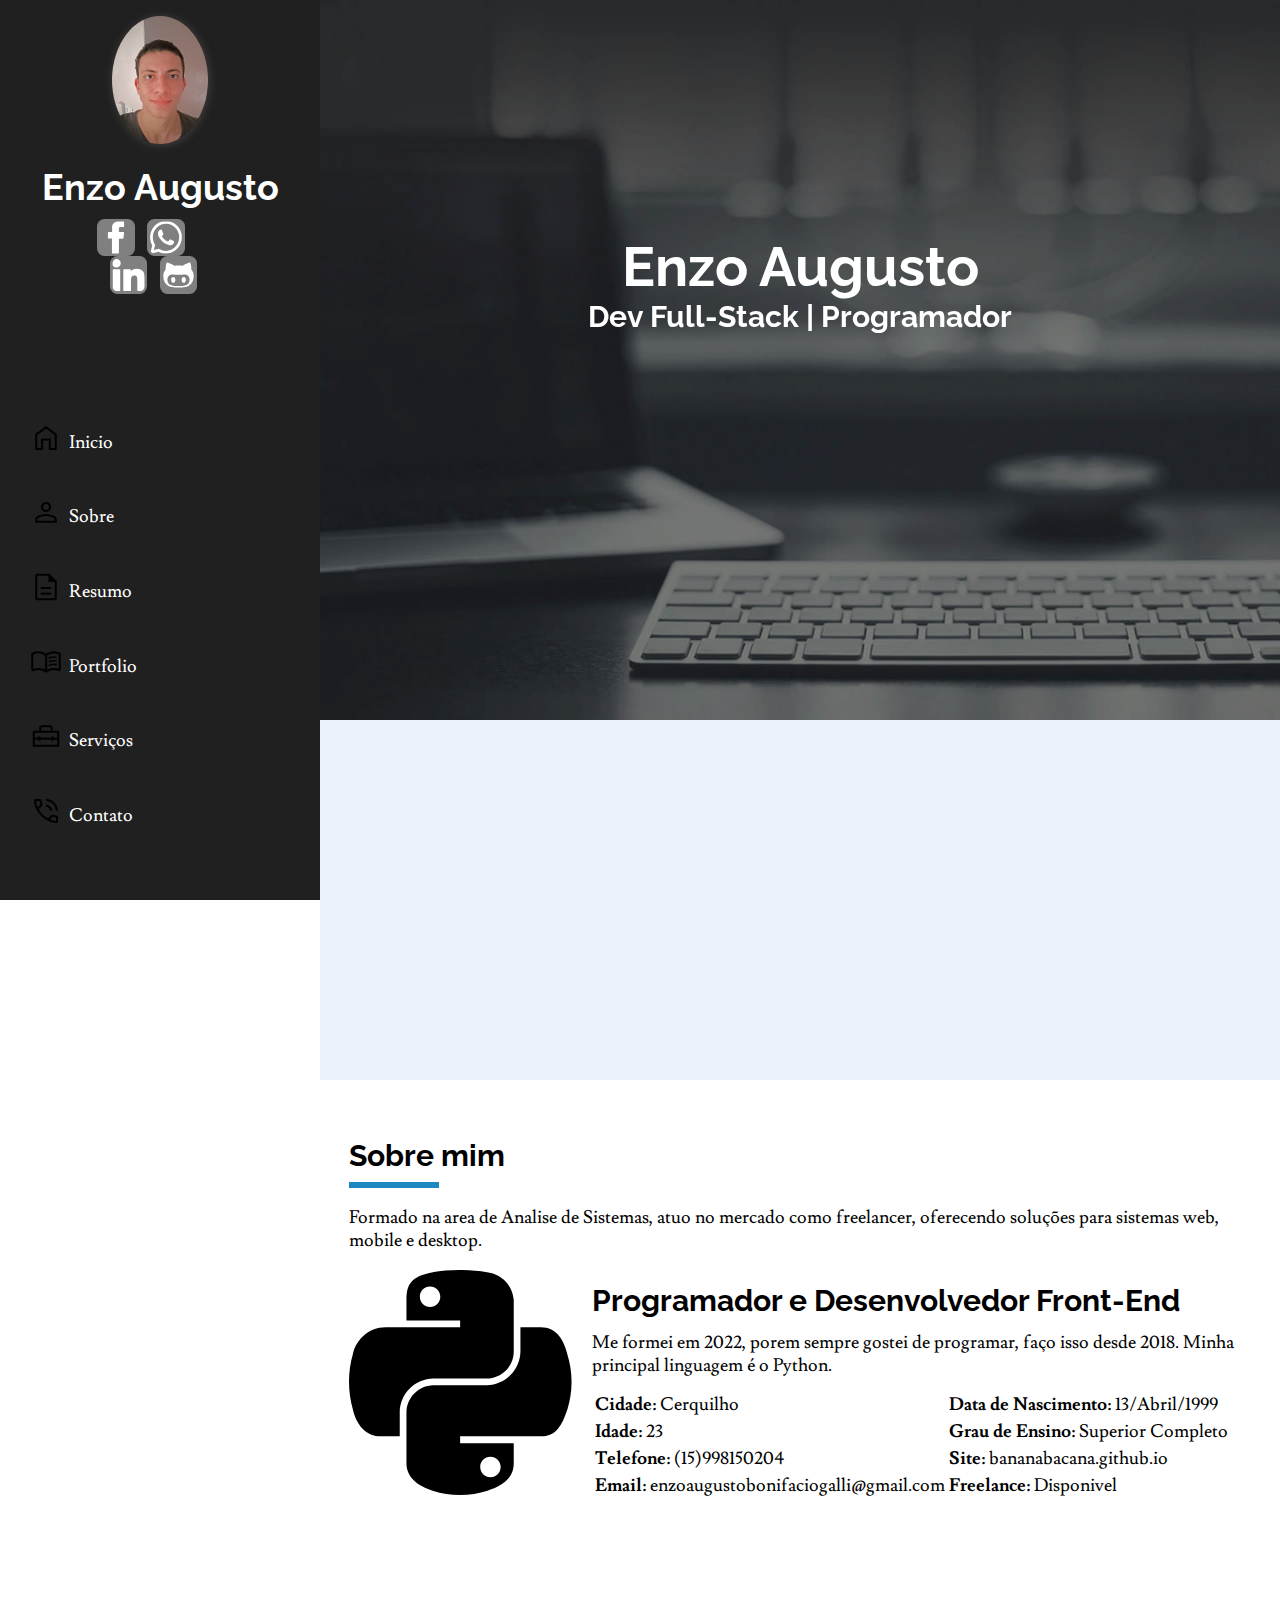
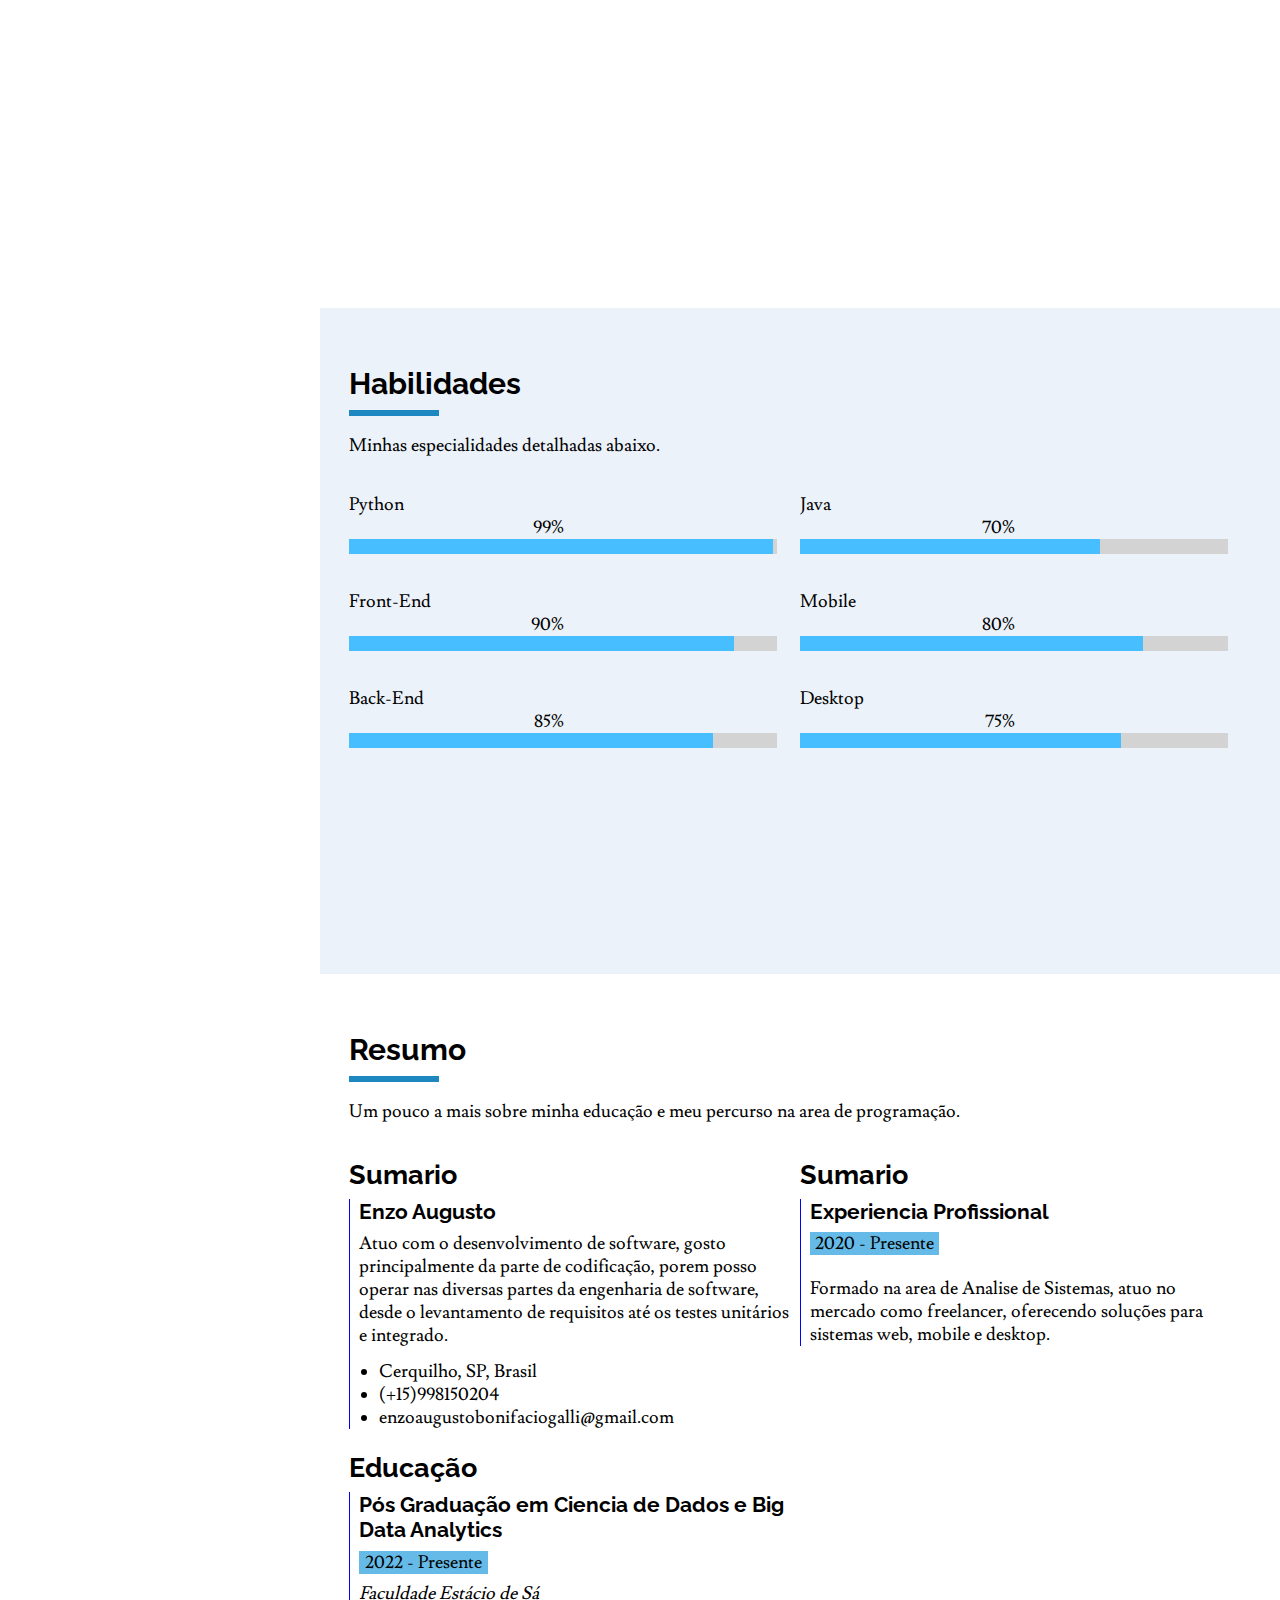
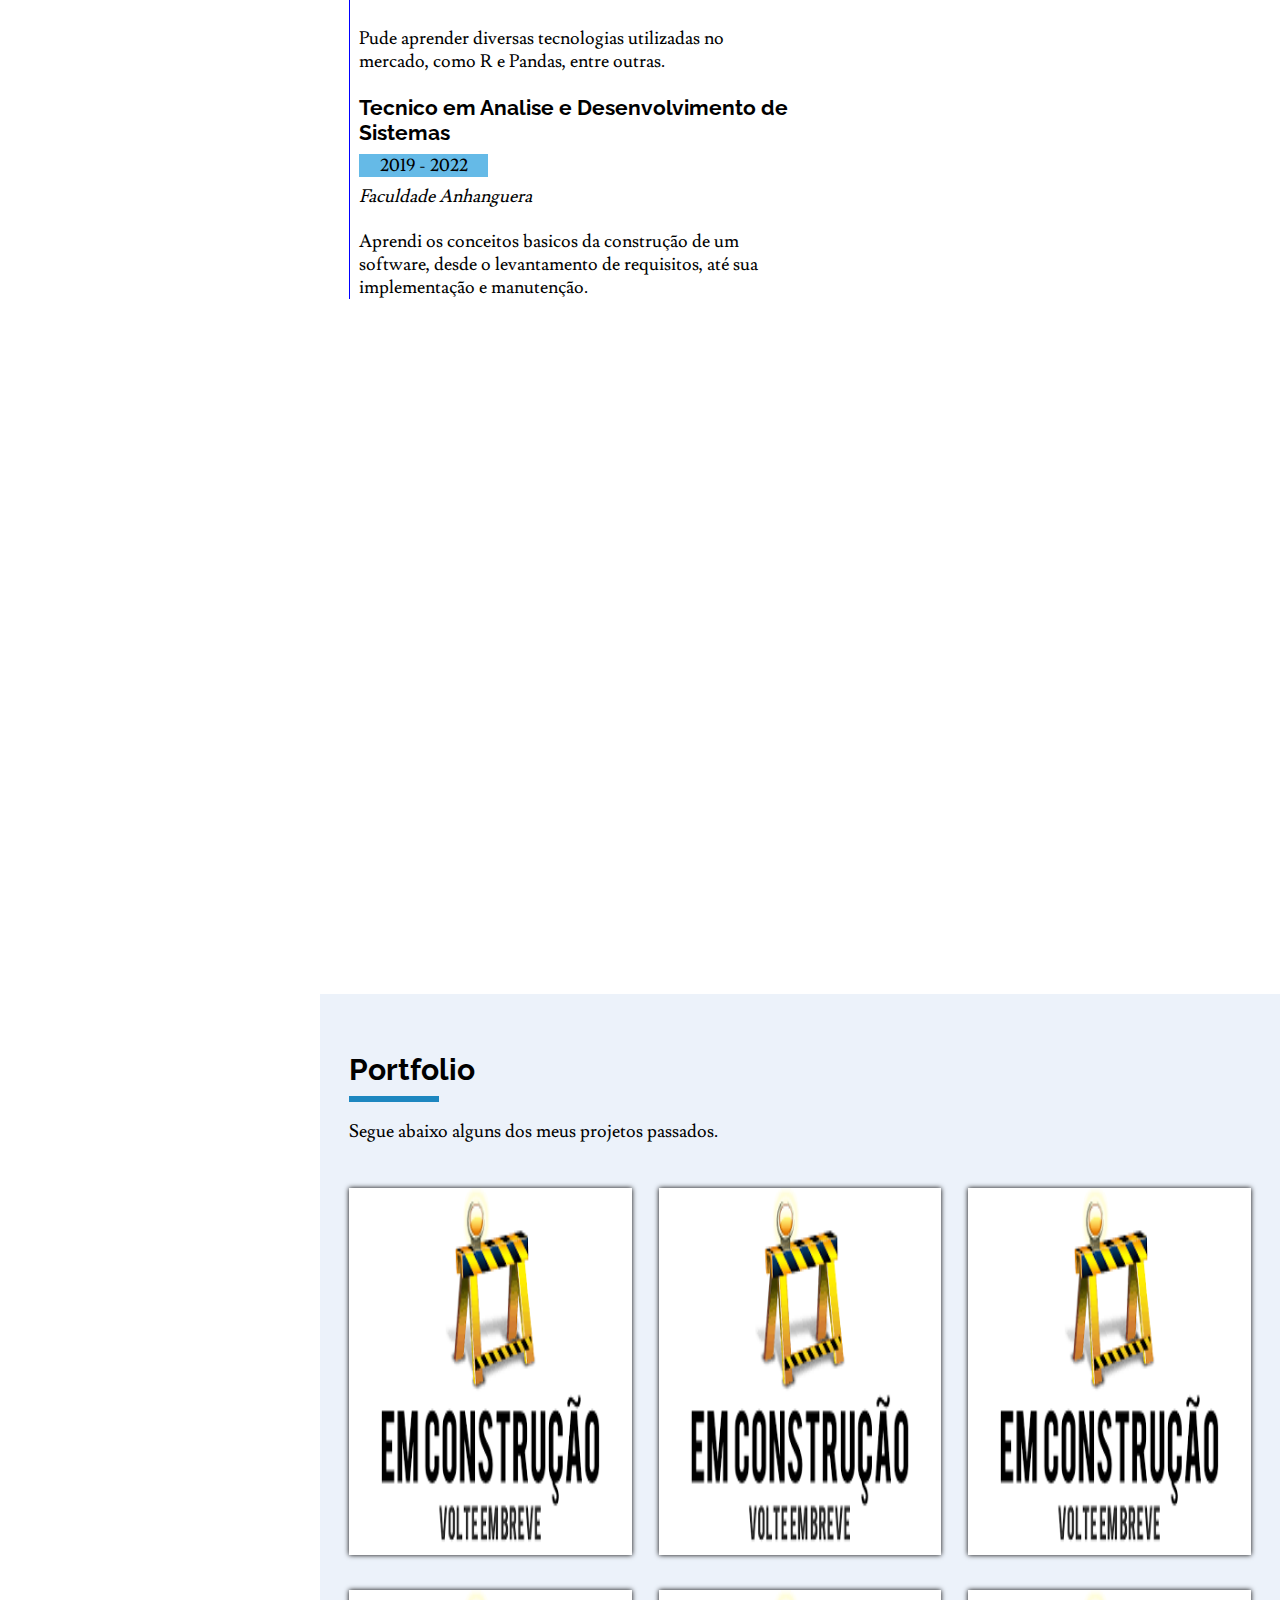
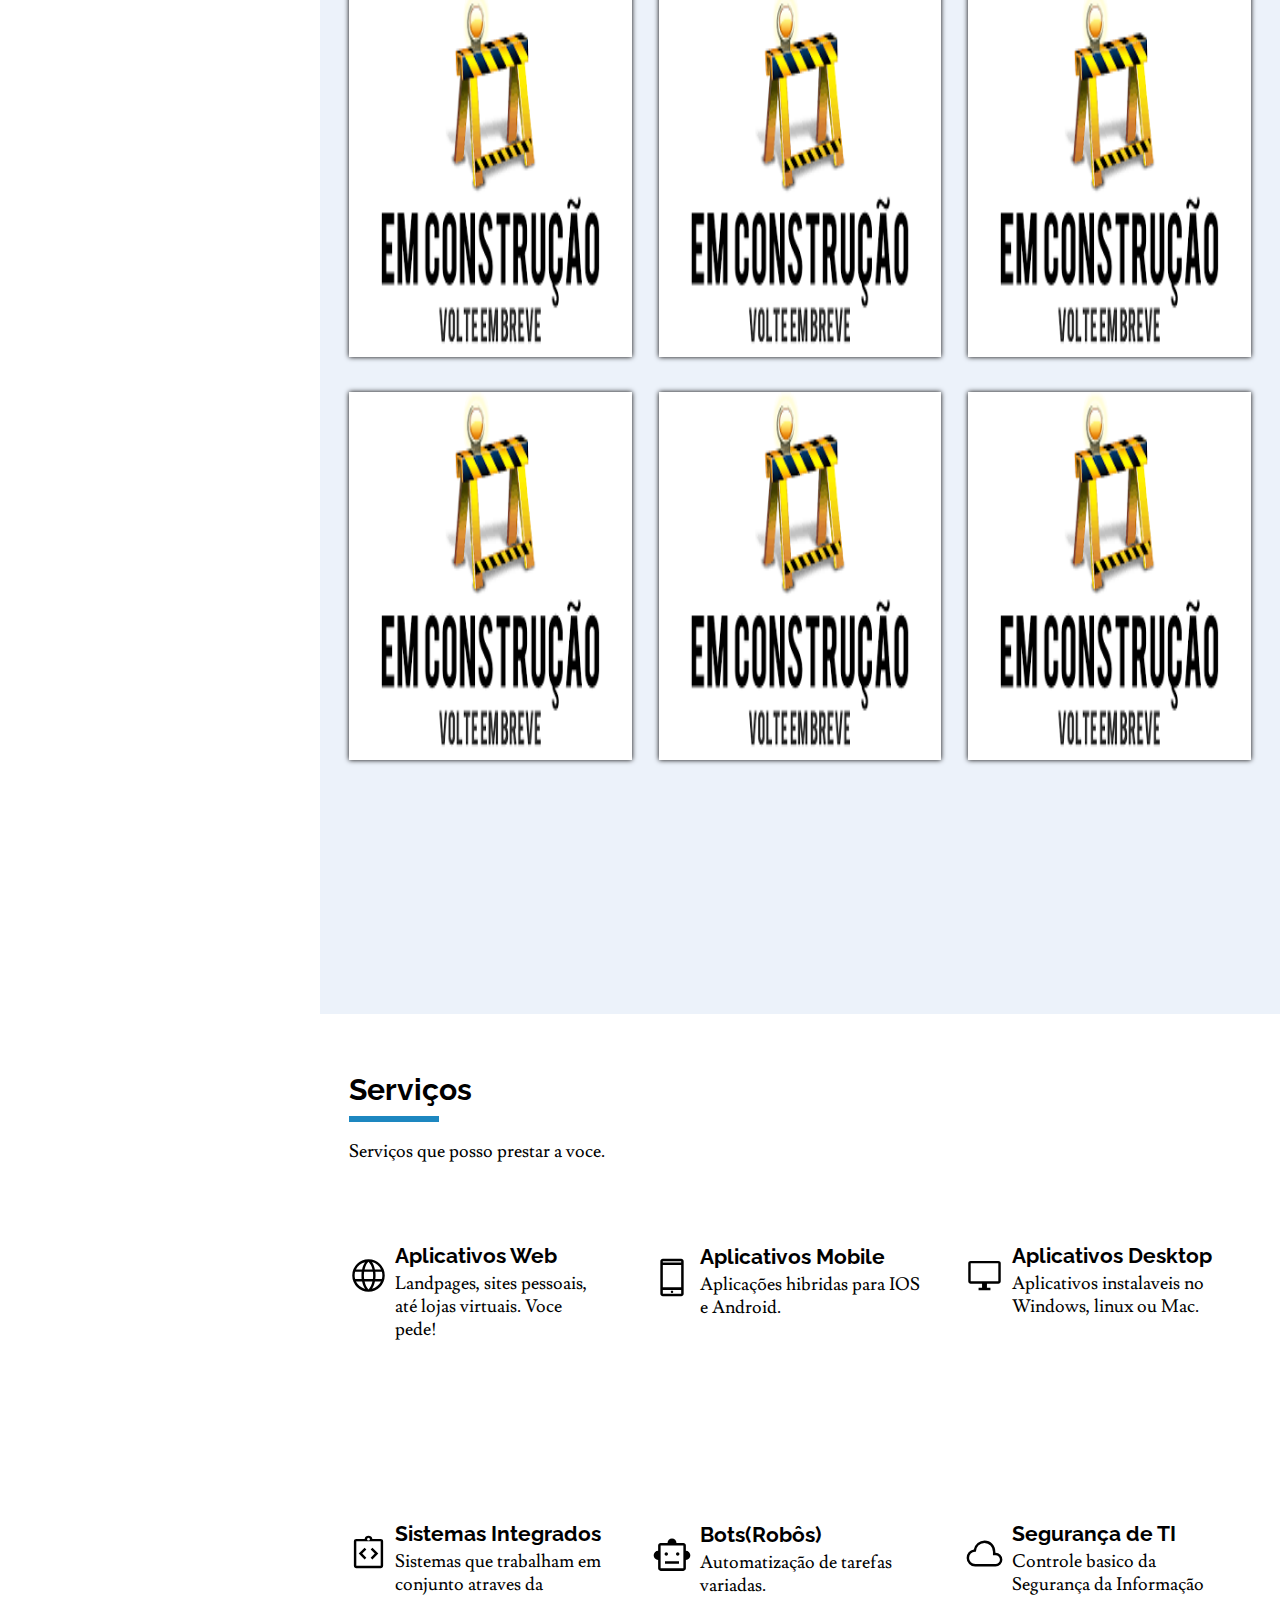
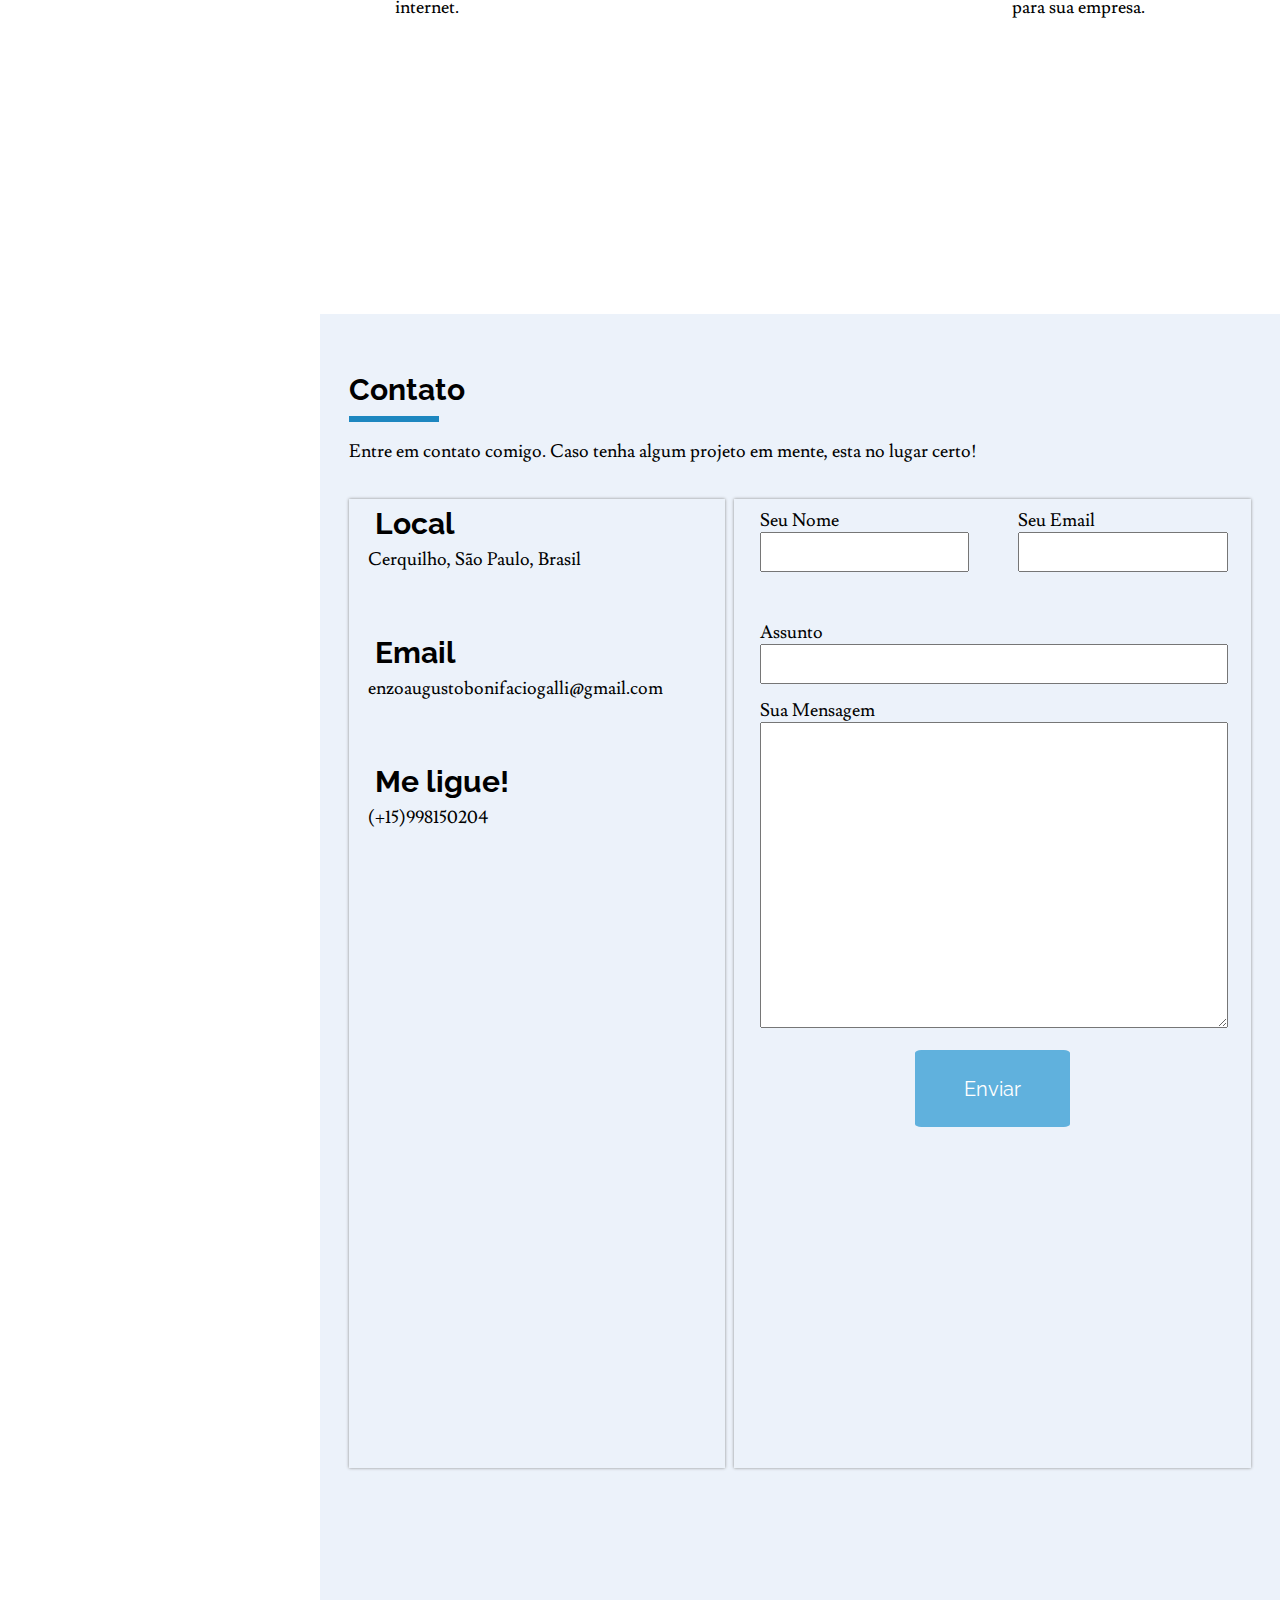
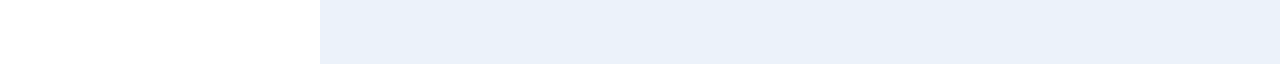
==== commit 89be38ef: "r2" ====
--- a/index.html
+++ b/index.html
@@ -286,22 +286,22 @@
                     <div class="mensagem" style="width: 57.31%;">
                         <form action="#" method="post">
                             <div class="row">
-                                <div class="container1">
+                                <div class="container1 col-6">
                                     <label for="nome">Seu Nome</label>
                                     <input type="text" id="nome">
                                 </div>
-                                <div class="container1">
+                                <div class="container1 col-6">
                                     <label for="email">Seu Email</label>
                                     <input type="email" id="email">
                                 </div>
                             </div>
-                            <div class="container2">
+                            <div class="container-abaixo col-12" id="container-abaixo">
                                 <label for="assunto">Assunto</label>
-                                <input type="assunto" id="assunto">
+                                <input type="text" id="assunto">
                             </div>
                             <div class="escreva">
                                 <label for="escreva">Sua Mensagem</label>
-                                <textarea name="escreva" id="escreva" cols="30" rows="10"></textarea>
+                                <textarea name="escreva" id="escreva" cols="30" rows="20"></textarea>
                             </div>
                             <button>Enviar</button>
                         </form>
--- a/assets/css/style.css
+++ b/assets/css/style.css
@@ -408,6 +408,7 @@
 
 .contato .maps .info {
     height: 40%;
+    padding-left: 5%;
 }
 
 .contato .maps .info > div {
@@ -461,6 +462,53 @@
     float: right;
     box-shadow: 0px 0px 3px rgb(139, 139, 139);
     margin-left: 1%;
-}
-
-
+    width: 100%;
+}
+
+.contato .mensagem .row {
+    height: 11%;
+    margin-top: 0;
+}
+
+.contato .container1 {
+    float: left;
+    padding-left: 5%;
+    padding-top: 2%;
+}
+
+.contato input {
+    height: 40px;
+    width: 90%;
+}
+
+.contato label {
+    display: block;
+}
+
+.container-abaixo, .contato .escreva{
+    padding-left: 5%;
+    padding-top: 3%;
+    clear: both;
+}
+
+.contato .container-abaixo input, .escreva textarea {
+    width: 95.2%;
+}
+
+form {
+    height: 100%;
+}
+
+.contato button {
+    width: 30%;
+    margin-top: 3%;
+    margin-left: 35%;
+    margin-right: 35%;
+    height: 8%;
+    color: white;
+    font-family: 'Raleway', sans-serif;
+    font-size: 20px;
+    background-color: #60b1dd;
+    border: 0;
+    border-radius: 4%;
+}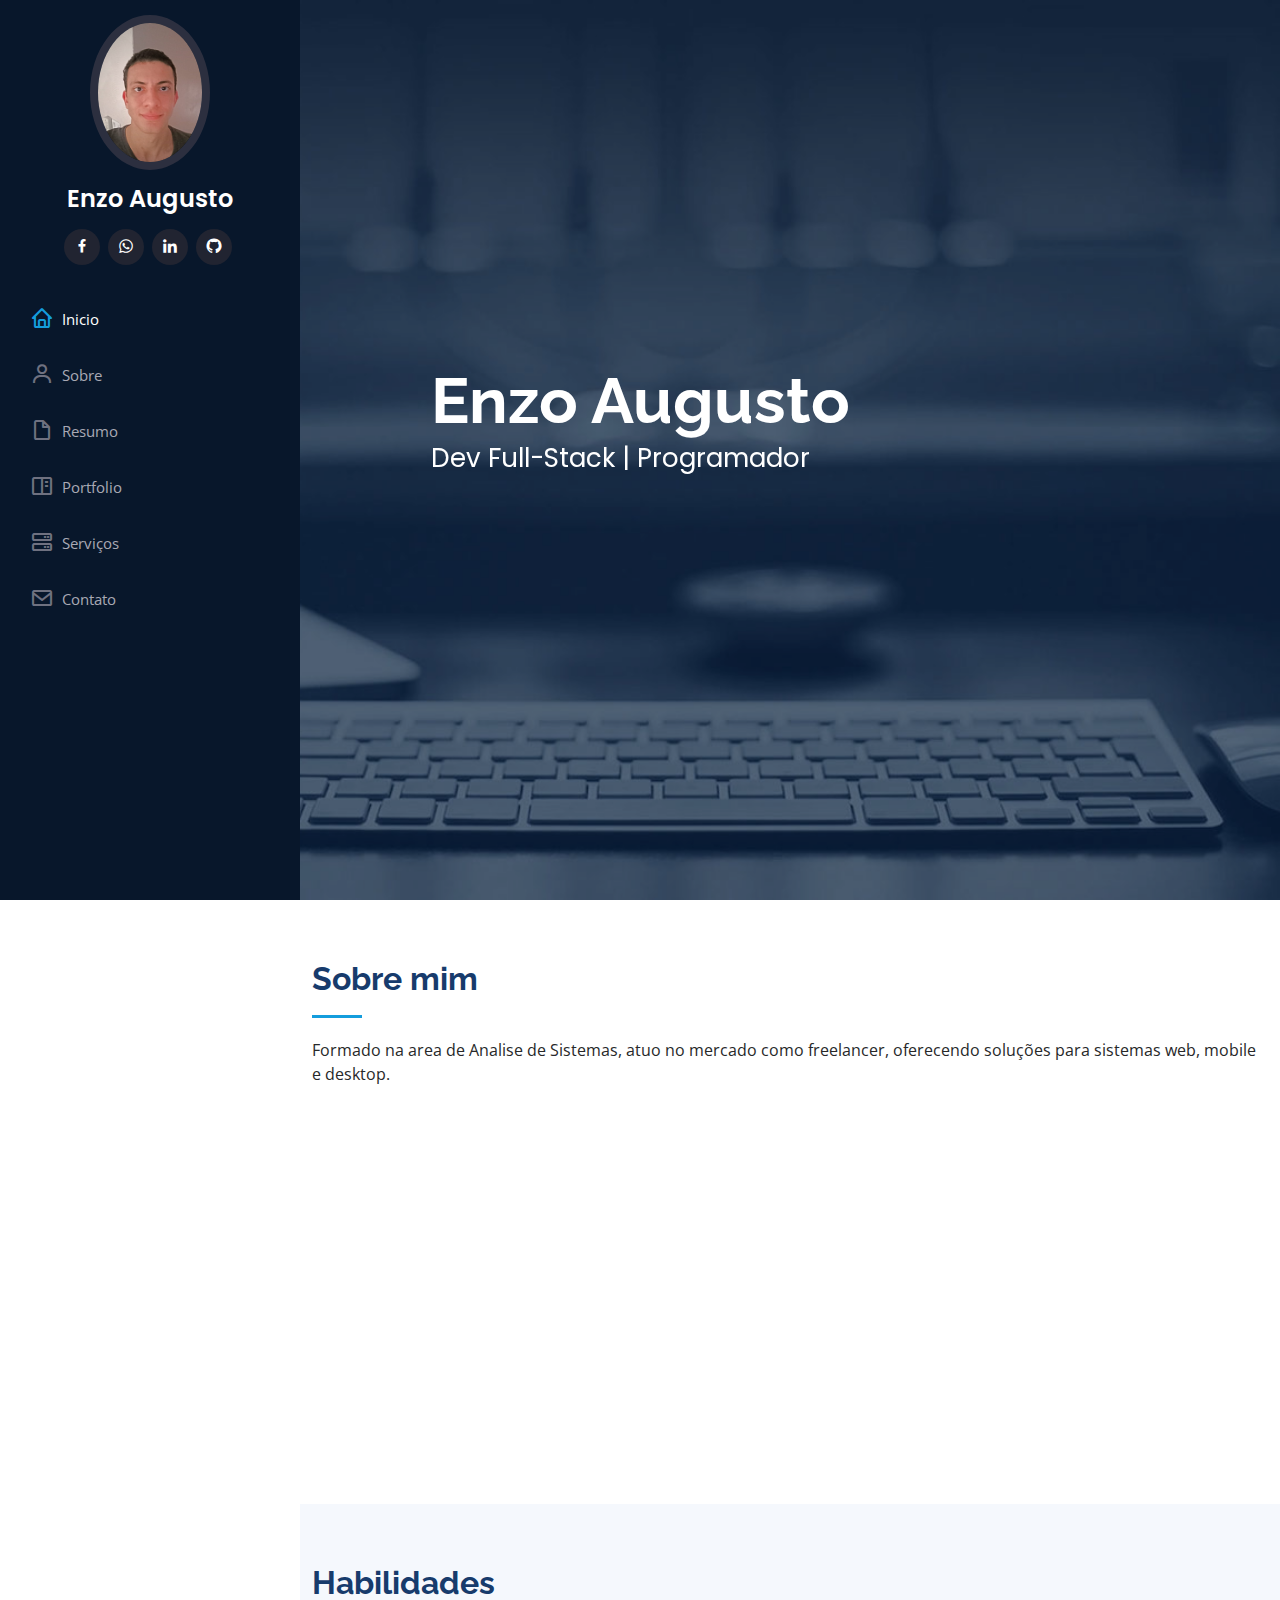
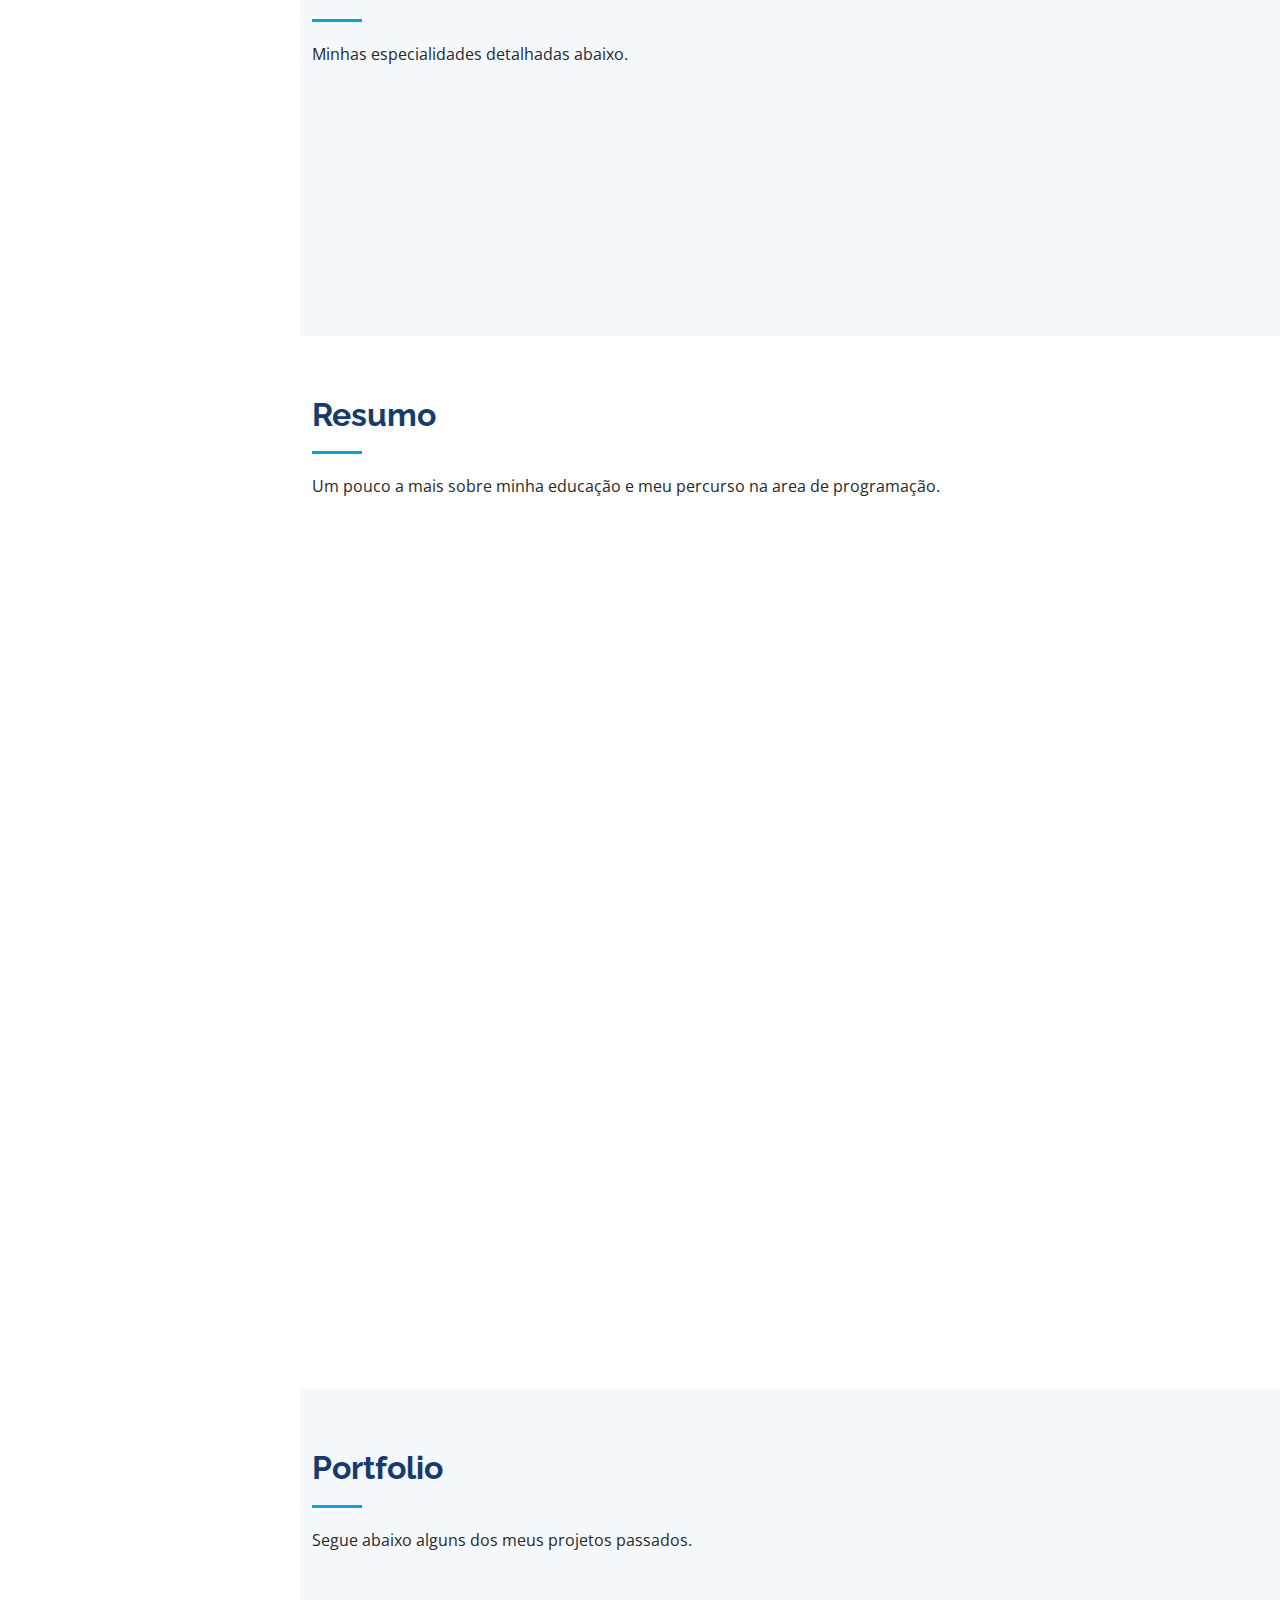
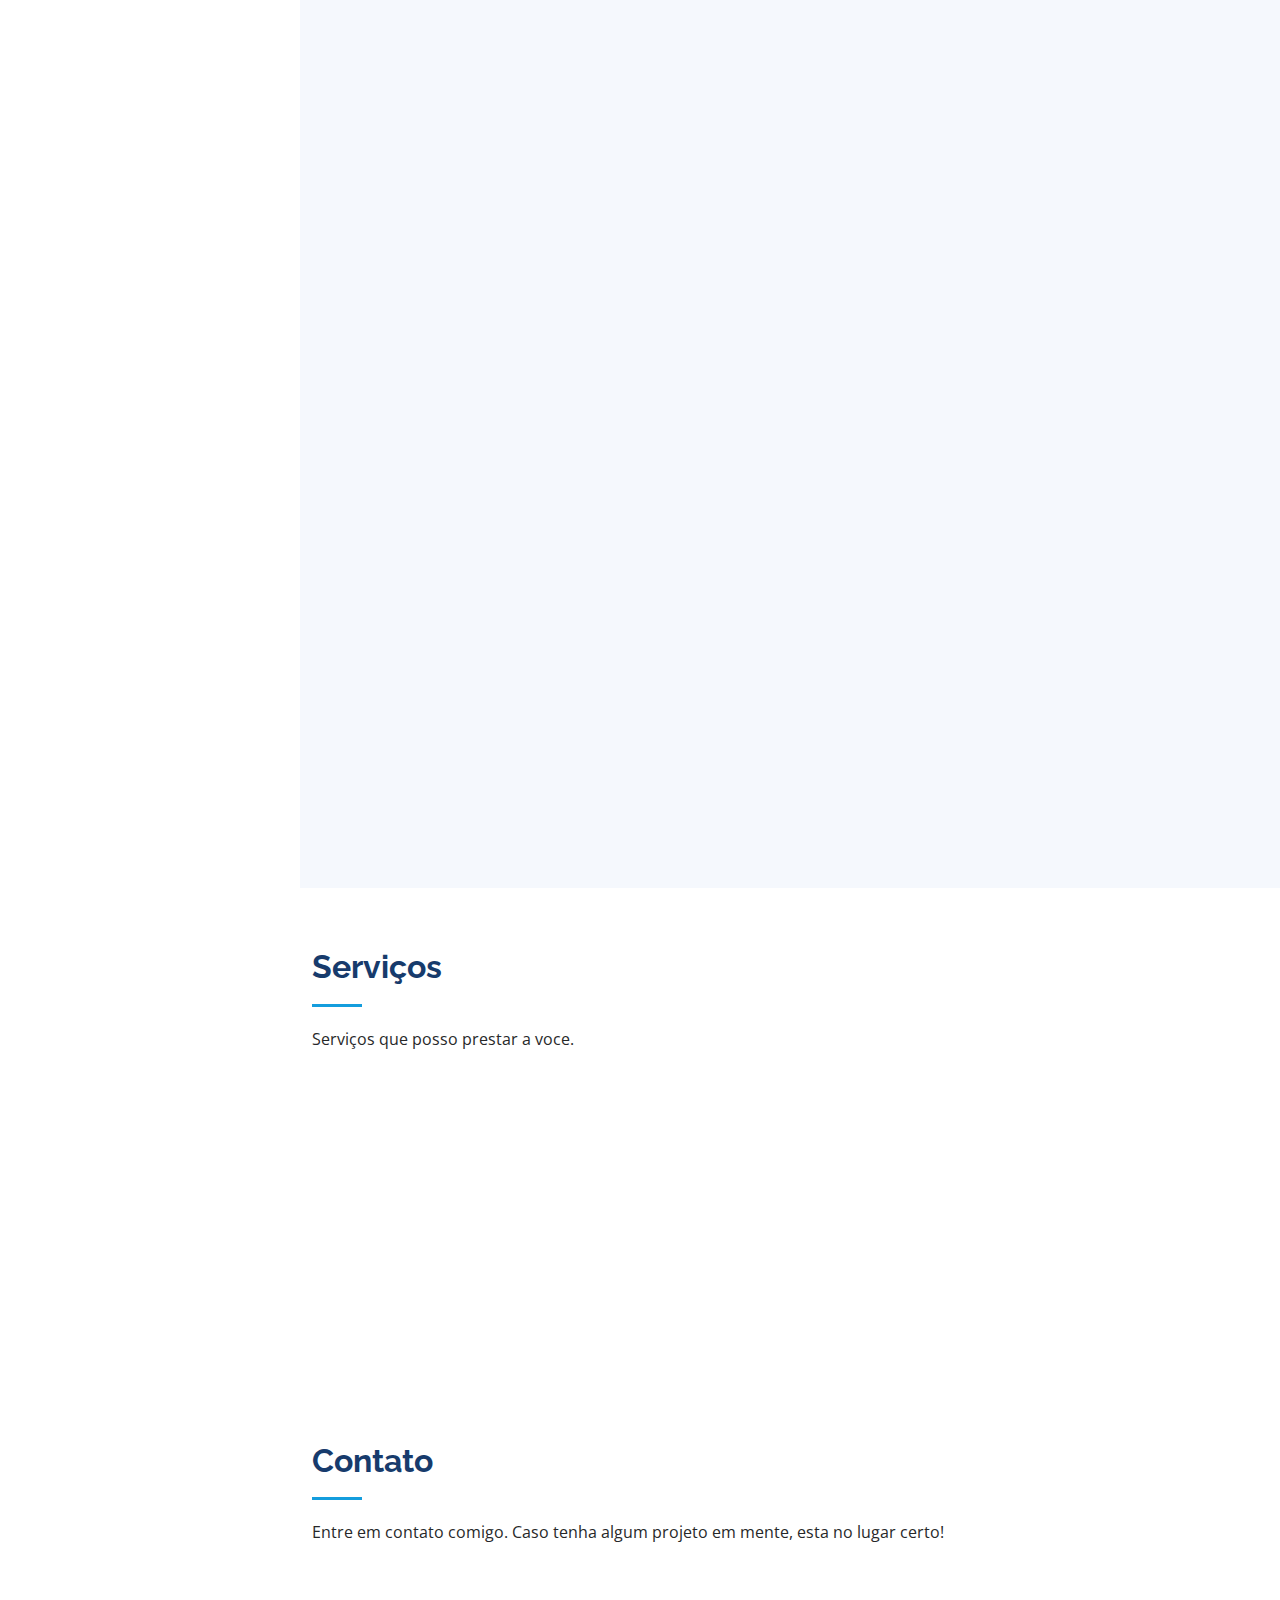
==== commit 4e2f386a: "ultima" ====
--- a/index.html
+++ b/index.html
@@ -1,313 +1,479 @@
 <!DOCTYPE html>
-<!--[if lt IE 7]>      <html class="no-js lt-ie9 lt-ie8 lt-ie7"> <![endif]-->
-<!--[if IE 7]>         <html class="no-js lt-ie9 lt-ie8"> <![endif]-->
-<!--[if IE 8]>         <html class="no-js lt-ie9"> <![endif]-->
-<!--[if gt IE 8]>      <html class="no-js"> <!--<![endif]-->
-<html lang="pt-BR">
-    <head>
-        <meta charset="utf-8">
-        <meta http-equiv="X-UA-Compatible" content="IE=edge">
-        <title></title>
-        <meta name="description" content="">
-        <meta name="viewport" content="width=device-width, initial-scale=1">
-        <link rel="preconnect" href="https://fonts.googleapis.com">
-        <link rel="preconnect" href="https://fonts.gstatic.com" crossorigin>
-        <link href="https://fonts.googleapis.com/css2?family=Lusitana&family=Raleway:wght@700&display=swap" rel="stylesheet">
-        <link rel="stylesheet" href="assets/css/style.css">
-        <script src="assets/js/main.js"></script>
-    </head>
-    <body>
-        <div class="barra-lateral col-3">
-            <div class="parte1">
-                <img class="portrait" src="assets/img/foto_rosto_filtro.jpeg">
-                <h1>Enzo Augusto</h1>
-                <div class="social">
-                    <a href="#" target="_blank"><img id="facebook" src="assets/img/logos/facebook-svgrepo-com.svg" alt="facebook" ></a>
-                    <a href="https://wa.me/5515998150204?text=Ola%21%20tudo%20bem%3F" target="_blank"><img id="whatsapp" src="assets/img/logos/whatsapp-svgrepo-com.svg" alt="whatsapp"></a>
-                    <a href="#" target="_blank"><img id="linkedin" src="assets/img/logos/linkedin-svgrepo-com.svg" alt="linkedin"></a>
-                    <a href="#" target="_blank"><img id="github" src="assets/img/logos/github-svgrepo-com.svg" alt="github"></a>
+<html lang="en">
+
+<head>
+  <meta charset="utf-8">
+  <meta content="width=device-width, initial-scale=1.0" name="viewport">
+
+  <title>Portfolio</title>
+  <meta content="Portfolio" name="description">
+  <meta content="Portfolio" name="keywords">
+
+  <!-- Favicons -->
+  <link href="assets/img/favicon.png" rel="icon">
+  <link href="assets/img/apple-touch-icon.png" rel="apple-touch-icon">
+
+  <!-- Google Fonts -->
+  <link href="https://fonts.googleapis.com/css?family=Open+Sans:300,300i,400,400i,600,600i,700,700i|Raleway:300,300i,400,400i,500,500i,600,600i,700,700i|Poppins:300,300i,400,400i,500,500i,600,600i,700,700i" rel="stylesheet">
+
+  <!-- Css Paralelo -->
+  <link href="assets/vendor/aos/aos.css" rel="stylesheet">
+  <link href="assets/vendor/bootstrap/css/bootstrap.min.css" rel="stylesheet">
+  <link href="assets/vendor/bootstrap-icons/bootstrap-icons.css" rel="stylesheet">
+  <link href="assets/vendor/boxicons/css/boxicons.min.css" rel="stylesheet">
+  <link href="assets/vendor/glightbox/css/glightbox.min.css" rel="stylesheet">
+  <link href="assets/vendor/swiper/swiper-bundle.min.css" rel="stylesheet">
+
+  <!-- Css principal -->
+  <link href="assets/css/style.css" rel="stylesheet">
+
+</head>
+
+<body>
+
+  <!-- ======= Mobile nav toggle button ======= -->
+  <i class="bi bi-list mobile-nav-toggle d-xl-none"></i>
+
+  <!-- Cabeçalho -->
+  <header id="header">
+    <div class="d-flex flex-column">
+
+      <div class="profile">
+        <img src="assets/img/foto_rosto_filtro.jpeg" alt="" class="img-fluid rounded-circle">
+        <h1 class="text-light"><a href="index.html">Enzo Augusto</a></h1>
+        <div class="social-links mt-3 text-center">
+          <a href="#" class="facebook"><i class="bx bxl-facebook"></i></a>
+          <a href="#" class="whatsapp"><i class="bx bxl-whatsapp"></i></a>
+          <a href="#" class="linkedin"><i class="bx bxl-linkedin"></i></a>
+          <a href="#" class="github"><i class="bx bxl-github"></i></a>
+        </div>
+      </div>
+
+      <nav id="navbar" class="nav-menu navbar">
+        <ul>
+          <li><a href="#hero" class="nav-link scrollto active"><i class="bx bx-home"></i><span>Inicio</span></a></li>
+          <li><a href="#about" class="nav-link scrollto"><i class="bx bx-user"></i> <span>Sobre</span></a></li>
+          <li><a href="#resume" class="nav-link scrollto"><i class="bx bx-file-blank"></i> <span>Resumo</span></a></li>
+          <li><a href="#portfolio" class="nav-link scrollto"><i class="bx bx-book-content"></i> <span>Portfolio</span></a></li>
+          <li><a href="#services" class="nav-link scrollto"><i class="bx bx-server"></i> <span>Serviços</span></a></li>
+          <li><a href="#contact" class="nav-link scrollto"><i class="bx bx-envelope"></i> <span>Contato</span></a></li>
+        </ul>
+      </nav><!-- .nav-menu -->
+    </div>
+  </header><!-- End Header -->
+
+  <!-- Inicio -->
+  <section id="hero" class="d-flex flex-column justify-content-center align-items-center">
+    <div class="hero-container" data-aos="fade-in">
+      <h1>Enzo Augusto</h1>
+      <p>Dev Full-Stack | Programador</p>
+    </div>
+  </section>
+
+  <main id="main">
+    <!-- Sobre -->
+    <section id="about" class="about">
+      <div class="container">
+        <div class="section-title">
+          <h2>Sobre mim</h2>
+          <p>Formado na area de Analise de Sistemas, atuo no mercado como freelancer, oferecendo soluções para sistemas web, mobile e desktop.</p>
+        </div>
+        <div class="row">
+          <div class="col-lg-4" data-aos="fade-right">
+            <img src="assets/img/icons8-python.svg" class="img-fluid" alt="">
+          </div>
+          <div class="col-lg-8 pt-4 pt-lg-0 content" data-aos="fade-left">
+            <h3>Programador e Desenvolvedor</h3>
+            <p class="fst-italic">
+              Me formei em 2022, porem sempre gostei de programar, faço isso desde 2018. Minha principal linguagem é o Python.
+            </p>
+            <div class="row">
+              <div class="col-lg-6">
+                <ul>
+                  <li><i class="bi bi-chevron-right"></i> <strong>Cidade:</strong> <span>Cerquilho</span></li>
+                  <li><i class="bi bi-chevron-right"></i> <strong>Idade:</strong> <span>23</span></li>
+                  <li><i class="bi bi-chevron-right"></i> <strong>Telefone:</strong> <span>(15)998150204</span></li>
+                  <li><i class="bi bi-chevron-right"></i> <strong>Email:</strong> <span>enzoaugustobonifaciogalli@gmail.com</span></li>
+                </ul>
+              </div>
+              <div class="col-lg-6" style="padding-left: 5%">
+                <ul>
+                  <li><i class="bi bi-chevron-right"></i> <strong>Data de Nascimento:</strong> <span>13/Abril/1999</span></li>
+                  <li><i class="bi bi-chevron-right"></i> <strong>Grau de Ensino:</strong> <span>Superior Completo</span></li>
+                  <li><i class="bi bi-chevron-right"></i> <strong>Site:</strong> <span>enzogalli.github.io</span></li>
+                  <li><i class="bi bi-chevron-right"></i> <strong>Freelance:</strong><span>Disponivel</span></li>
+                </ul>
+              </div>
+            </div>
+          </div>
+        </div>
+
+      </div>
+    </section>
+
+    <!-- Habilidades -->
+    <section id="skills" class="skills section-bg">
+      <div class="container">
+
+        <div class="section-title">
+          <h2>Habilidades</h2>
+          <p>Minhas especialidades detalhadas abaixo.</p>
+        </div>
+
+        <div class="row skills-content">
+
+          <div class="col-lg-6" data-aos="fade-up">
+
+            <div class="progress">
+              <span class="skill">Python <i class="val">99%</i></span>
+              <div class="progress-bar-wrap">
+                <div class="progress-bar" role="progressbar" aria-valuenow="100" aria-valuemin="0" aria-valuemax="100"></div>
+              </div>
+            </div>
+
+            <div class="progress">
+              <span class="skill">Front-End <i class="val">90%</i></span>
+              <div class="progress-bar-wrap">
+                <div class="progress-bar" role="progressbar" aria-valuenow="90" aria-valuemin="0" aria-valuemax="100"></div>
+              </div>
+            </div>
+
+            <div class="progress">
+              <span class="skill">Back-End <i class="val">85%</i></span>
+              <div class="progress-bar-wrap">
+                <div class="progress-bar" role="progressbar" aria-valuenow="75" aria-valuemin="0" aria-valuemax="100"></div>
+              </div>
+            </div>
+
+          </div>
+
+          <div class="col-lg-6" data-aos="fade-up" data-aos-delay="100">
+
+            <div class="progress">
+              <span class="skill">Java <i class="val">70%</i></span>
+              <div class="progress-bar-wrap">
+                <div class="progress-bar" role="progressbar" aria-valuenow="80" aria-valuemin="0" aria-valuemax="100"></div>
+              </div>
+            </div>
+
+            <div class="progress">
+              <span class="skill">Mobile <i class="val">80%</i></span>
+              <div class="progress-bar-wrap">
+                <div class="progress-bar" role="progressbar" aria-valuenow="90" aria-valuemin="0" aria-valuemax="100"></div>
+              </div>
+            </div>
+
+            <div class="progress">
+              <span class="skill">Desktop <i class="val">75%</i></span>
+              <div class="progress-bar-wrap">
+                <div class="progress-bar" role="progressbar" aria-valuenow="55" aria-valuemin="0" aria-valuemax="100"></div>
+              </div>
+            </div>
+
+          </div>
+
+        </div>
+
+      </div>
+    </section>
+
+    <!-- Resumo -->
+    <section id="resume" class="resume">
+      <div class="container">
+        <div class="section-title">
+          <h2>Resumo</h2>
+          <p>Um pouco a mais sobre minha educação e meu percurso na area de programação.</p>
+        </div>
+        <div class="row">
+          <div class="col-lg-6" data-aos="fade-up">
+            <h3 class="resume-title">Sumario</h3>
+            <div class="resume-item pb-0">
+              <h4>Enzo Augusto</h4>
+              <p><em>Atuo com o desenvolvimento de software, gosto principalmente da parte de codificação, porem posso operar nas diversas partes da engenharia de software, desde o levantamento de requisitos até os testes unitários e integrado.</em></p>
+              <ul>
+                <li>Cerquilho, SP, Brasil</li>
+                <li>(+15)998150204</li>
+                <li>enzoaugustobonifaciogalli@gmail.com</li>
+              </ul>
+            </div>
+
+            <h3 class="resume-title">Educação</h3>
+            <div class="resume-item">
+              <h4>Pós Graduação em Ciencia de Dados e Big Data Analytics</h4>
+              <h5>2022 - Presente</h5>
+              <p><em>Faculdade Estácio de Sá</em></p>
+              <p>Pude aprender diversas tecnologias utilizadas no mercado, como R e Pandas, entre outras.</p>
+            </div>
+            <div class="resume-item">
+              <h4>Tecnico em Analise e Desenvolvimento de Sistemas</h4>
+              <h5>2019 - 2022</h5>
+              <p><em>Faculdade Anhanguera</em></p>
+              <p>Aprendi os conceitos basicos da construção de um software, desde o levantamento de requisitos, até sua implementação e manutenção.</p>
+            </div>
+          </div>
+          <div class="col-lg-6" data-aos="fade-up" data-aos-delay="100">
+            <h3 class="resume-title">Experiencia Profissional</h3>
+            <div class="resume-item">
+              <h4>Freelancer</h4>
+              <h5>2020 - Presente</h5>
+              <p>Formado na area de Analise de Sistemas, atuo no mercado como freelancer, oferecendo soluções para sistemas web, mobile e desktop.</p>
+            </div>
+          </div>
+        </div>
+
+      </div>
+    </section>
+
+    <!-- Portfolio -->
+    <section id="portfolio" class="portfolio section-bg">
+      <div class="container">
+
+        <div class="section-title">
+          <h2>Portfolio</h2>
+          <p>Segue abaixo alguns dos meus projetos passados.</p>
+        </div>
+
+        <div class="row" data-aos="fade-up">
+          <div class="col-lg-12 d-flex justify-content-center">
+            <ul id="portfolio-flters">
+              <li data-filter="*" class="filter-active">All</li>
+              <li data-filter=".filter-app">App</li>
+              <li data-filter=".filter-card">Card</li>
+              <li data-filter=".filter-web">Web</li>
+            </ul>
+          </div>
+        </div>
+
+        <div class="row portfolio-container" data-aos="fade-up" data-aos-delay="100">
+
+          <div class="col-lg-4 col-md-6 portfolio-item filter-app">
+            <div class="portfolio-wrap">
+              <img src="assets/img/portfolio/portfolio-1.jpg" class="img-fluid" alt="">
+              <div class="portfolio-links">
+                <a href="assets/img/portfolio/portfolio-1.jpg" data-gallery="portfolioGallery" class="portfolio-lightbox" title="App 1"><i class="bx bx-plus"></i></a>
+                <a href="#" title="More Details"><i class="bx bx-link"></i></a>
+              </div>
+            </div>
+          </div>
+
+          <div class="col-lg-4 col-md-6 portfolio-item filter-web">
+            <div class="portfolio-wrap">
+              <img src="assets/img/portfolio/portfolio-2.jpg" class="img-fluid" alt="">
+              <div class="portfolio-links">
+                <a href="assets/img/portfolio/portfolio-2.jpg" data-gallery="portfolioGallery" class="portfolio-lightbox" title="Web 3"><i class="bx bx-plus"></i></a>
+                <a href="#" title="More Details"><i class="bx bx-link"></i></a>
+              </div>
+            </div>
+          </div>
+
+          <div class="col-lg-4 col-md-6 portfolio-item filter-app">
+            <div class="portfolio-wrap">
+              <img src="assets/img/portfolio/portfolio-3.jpg" class="img-fluid" alt="">
+              <div class="portfolio-links">
+                <a href="assets/img/portfolio/portfolio-3.jpg" data-gallery="portfolioGallery" class="portfolio-lightbox" title="App 2"><i class="bx bx-plus"></i></a>
+                <a href="#" title="More Details"><i class="bx bx-link"></i></a>
+              </div>
+            </div>
+          </div>
+
+          <div class="col-lg-4 col-md-6 portfolio-item filter-card">
+            <div class="portfolio-wrap">
+              <img src="assets/img/portfolio/portfolio-4.jpg" class="img-fluid" alt="">
+              <div class="portfolio-links">
+                <a href="assets/img/portfolio/portfolio-4.jpg" data-gallery="portfolioGallery" class="portfolio-lightbox" title="Card 2"><i class="bx bx-plus"></i></a>
+                <a href="#" title="More Details"><i class="bx bx-link"></i></a>
+              </div>
+            </div>
+          </div>
+
+          <div class="col-lg-4 col-md-6 portfolio-item filter-web">
+            <div class="portfolio-wrap">
+              <img src="assets/img/portfolio/portfolio-5.jpg" class="img-fluid" alt="">
+              <div class="portfolio-links">
+                <a href="assets/img/portfolio/portfolio-5.jpg" data-gallery="portfolioGallery" class="portfolio-lightbox" title="Web 2"><i class="bx bx-plus"></i></a>
+                <a href="#" title="More Details"><i class="bx bx-link"></i></a>
+              </div>
+            </div>
+          </div>
+
+          <div class="col-lg-4 col-md-6 portfolio-item filter-app">
+            <div class="portfolio-wrap">
+              <img src="assets/img/portfolio/portfolio-6.jpg" class="img-fluid" alt="">
+              <div class="portfolio-links">
+                <a href="assets/img/portfolio/portfolio-6.jpg" data-gallery="portfolioGallery" class="portfolio-lightbox" title="App 3"><i class="bx bx-plus"></i></a>
+                <a href="#" title="More Details"><i class="bx bx-link"></i></a>
+              </div>
+            </div>
+          </div>
+
+          <div class="col-lg-4 col-md-6 portfolio-item filter-card">
+            <div class="portfolio-wrap">
+              <img src="assets/img/portfolio/portfolio-7.jpg" class="img-fluid" alt="">
+              <div class="portfolio-links">
+                <a href="assets/img/portfolio/portfolio-7.jpg" data-gallery="portfolioGallery" class="portfolio-lightbox" title="Card 1"><i class="bx bx-plus"></i></a>
+                <a href="#" title="More Details"><i class="bx bx-link"></i></a>
+              </div>
+            </div>
+          </div>
+
+          <div class="col-lg-4 col-md-6 portfolio-item filter-card">
+            <div class="portfolio-wrap">
+              <img src="assets/img/portfolio/portfolio-8.jpg" class="img-fluid" alt="">
+              <div class="portfolio-links">
+                <a href="assets/img/portfolio/portfolio-8.jpg" data-gallery="portfolioGallery" class="portfolio-lightbox" title="Card 3"><i class="bx bx-plus"></i></a>
+                <a href="#" title="More Details"><i class="bx bx-link"></i></a>
+              </div>
+            </div>
+          </div>
+
+          <div class="col-lg-4 col-md-6 portfolio-item filter-web">
+            <div class="portfolio-wrap">
+              <img src="assets/img/portfolio/portfolio-9.jpg" class="img-fluid" alt="">
+              <div class="portfolio-links">
+                <a href="assets/img/portfolio/portfolio-9.jpg" data-gallery="portfolioGallery" class="portfolio-lightbox" title="Web 3"><i class="bx bx-plus"></i></a>
+                <a href="#" title="More Details"><i class="bx bx-link"></i></a>
+              </div>
+            </div>
+          </div>
+
+        </div>
+
+      </div>
+    </section>
+
+    <!-- Serviços -->
+    <section id="services" class="services">
+      <div class="container">
+
+        <div class="section-title">
+          <h2>Serviços</h2>
+          <p>Serviços que posso prestar a voce.</p>
+        </div>
+
+        <div class="row">
+          <div class="col-lg-4 col-md-6 icon-box" data-aos="fade-up">
+            <div class="icon"><i class="bi bi-globe"></i></div>
+            <h4 class="title"><a href="">Aplicativos Web</a></h4>
+            <p class="description">Landpages, sites pessoais, até lojas virtuais. Voce pede!</p>
+          </div>
+          <div class="col-lg-4 col-md-6 icon-box" data-aos="fade-up" data-aos-delay="100">
+            <div class="icon"><i class="bi bi-phone"></i></div>
+            <h4 class="title"><a href="">Aplicativos Mobile</a></h4>
+            <p class="description">Aplicações hibridas para IOS e Android.</p>
+          </div>
+          <div class="col-lg-4 col-md-6 icon-box" data-aos="fade-up" data-aos-delay="200">
+            <div class="icon"><i class="bi bi-pc-display"></i></div>
+            <h4 class="title"><a href="">Aplicativos Desktop</a></h4>
+            <p class="description">Aplicativos instalaveis no Windows, linux ou Mac.</p>
+          </div>
+          <div class="col-lg-4 col-md-6 icon-box" data-aos="fade-up" data-aos-delay="300">
+            <div class="icon"><i class="bi bi-binoculars"></i></div>
+            <h4 class="title"><a href="">Sistemas Integrados</a></h4>
+            <p class="description">Sistemas que trabalham em conjunto atraves da internet.</p>
+          </div>
+          <div class="col-lg-4 col-md-6 icon-box" data-aos="fade-up" data-aos-delay="400">
+            <div class="icon"><i class="bi bi-robot"></i></div>
+            <h4 class="title"><a href="">Bots(Robôs)</a></h4>
+            <p class="description">Automatização de tarefas variadas.</p>
+          </div>
+          <div class="col-lg-4 col-md-6 icon-box" data-aos="fade-up" data-aos-delay="500">
+            <div class="icon"><i class="bi bi-box"></i></div>
+            <h4 class="title"><a href="">Segurança de TI</a></h4>
+            <p class="description">Controle basico da Segurança da Informação para sua empresa.</p>
+          </div>
+        </div>
+
+      </div>
+    </section>
+
+    <!-- Contato -->
+    <section id="contact" class="contact">
+      <div class="container">
+
+        <div class="section-title">
+          <h2>Contato</h2>
+          <p>Entre em contato comigo. Caso tenha algum projeto em mente, esta no lugar certo!</p>
+        </div>
+
+        <div class="row" data-aos="fade-in">
+
+          <div class="col-lg-5 d-flex align-items-stretch">
+            <div class="info">
+              <div class="address">
+                <i class="bi bi-geo-alt"></i>
+                <h4>Local</h4>
+                <p>Cerquilho, São Paulo, Brasil</p>
+              </div>
+
+              <div class="email">
+                <i class="bi bi-envelope"></i>
+                <h4>Email</h4>
+                <p>enzoaugustobonifaciogalli@gmail.com</p>
+              </div>
+
+              <div class="phone">
+                <i class="bi bi-phone"></i>
+                <h4>Me ligue!</h4>
+                <p>(+15) 99815-0204</p>
+              </div>
+
+              <iframe src="https://www.google.com/maps/embed?pb=!1m14!1m8!1m3!1d12097.433213460943!2d-74.0062269!3d40.7101282!3m2!1i1024!2i768!4f13.1!3m3!1m2!1s0x0%3A0xb89d1fe6bc499443!2sDowntown+Conference+Center!5e0!3m2!1smk!2sbg!4v1539943755621" frameborder="0" style="border:0; width: 100%; height: 290px;" allowfullscreen></iframe>
+            </div>
+
+          </div>
+
+          <div class="col-lg-7 mt-5 mt-lg-0 d-flex align-items-stretch">
+            <form action="#" method="post" role="form" class="php-form">
+              <div class="row">
+                <div class="form-group col-md-6">
+                  <label for="name">Seu Nome</label>
+                  <input type="text" name="name" class="form-control" id="name" required>
                 </div>
-            </div>
-            <div class="menu">
-                <div id="inicio"><img src="assets/img/icones/inicio.png"><span>Inicio</span></div>
-                <div id="sobre"><img src="assets/img/icones/sobre.png"><span>Sobre</span></div>
-                <div id="resumo"><img src="assets/img/icones/resumo.png"><span>Resumo</span></div>
-                <div id="portfolio"><img src="assets/img/icones/portfolio.png"><span>Portfolio</span></div>
-                <div id="servicos"><img src="assets/img/icones/servicos.png"><span>Serviços</span></div>
-                <div id="contato"><img src="assets/img/icones/contato.png"><span>Contato</span></div>
-            </div>
-        </div>
-        <div class="conteudo col-9">
-            <div id="inicio" class="inicio">
-                <img id="fundo" src="assets/img/background1.jpg" alt="">
-                <h1>Enzo Augusto</h1>
-                <h2>Dev Full-Stack | Programador</h2>
-            </div>
-            <div id="sobre" class="sobre">
-                <h2 class="titulo">Sobre mim</h2>
-                <p>Formado na area de Analise de Sistemas, atuo no mercado como freelancer, oferecendo soluções para sistemas web, mobile e desktop.</p>
-                <div class="sobre-conteudo">
-                    <img class="python-logo col-3" src="assets/img/logos/python-svgrepo-com.svg" alt="">
-                    <div class="text col-9">
-                        <h2>Programador e Desenvolvedor Front-End</h2>
-                        <p>Me formei em 2022, porem sempre gostei de programar, faço isso desde 2018. Minha principal linguagem é o Python.</p>
-                        <table>
-                        <tr><td><b>Cidade:</b> Cerquilho</td><td><b>Data de Nascimento:</b> 13/Abril/1999</td></tr>
-                        <tr><td><b>Idade:</b> 23</td><td><b>Grau de Ensino:</b> Superior Completo</td></tr>
-                        <tr><td><b>Telefone:</b> (15)998150204</td><td><b>Site:</b> bananabacana.github.io</td></tr>
-                        <tr><td><b>Email:</b> enzoaugustobonifaciogalli@gmail.com</td><td><b>Freelance:</b> Disponivel</td></tr>
-                        </table>
-                    </div>
+                <div class="form-group col-md-6">
+                  <label for="name">Seu Email</label>
+                  <input type="email" class="form-control" name="email" id="email" required>
                 </div>
-            </div>
-            <div id="habilidades" class="habilidades">
-                <h2 class="titulo">Habilidades</h2>
-                <p>Minhas especialidades detalhadas abaixo.</p>
-                <div class="row">
-                    <div class="container col-6">
-                        <div class="barra">
-                            <p class="start">Python</p>
-                            <p class="end">99%</p>
-                            <div class="barra-cheia">
-                                <div class="barra-interna" id="python">
-                                </div>
-                            </div>
-                        </div>
-                        <div class="barra">
-                            <p class="start">Front-End</p>
-                            <p class="end">90%</p>
-                            <div class="barra-cheia">
-                                <div class="barra-interna" id="front-end">
-                                </div>
-                            </div>
-                        </div>
-                        <div class="barra">
-                            <p class="start">Back-End</p>
-                            <p class="end">85%</p>
-                            <div class="barra-cheia">
-                                <div class="barra-interna" id="back-end">
-                                </div>
-                            </div>
-                        </div>
-                    </div>
-                    <div class="container col-6">
-                        <div class="barra">
-                            <p class="start">Java</p>
-                            <p class="end">70%</p>
-                            <div class="barra-cheia">
-                                <div class="barra-interna" id="java">
-                                </div>
-                            </div>
-                        </div>
-                        <div class="barra">
-                            <p class="start">Mobile</p>
-                            <p class="end">80%</p>
-                            <div class="barra-cheia">
-                                <div class="barra-interna" id="mobile">
-                                </div>
-                            </div>
-                        </div>
-                        <div class="barra">
-                            <p class="start">Desktop</p>
-                            <p class="end">75%</p>
-                            <div class="barra-cheia">
-                                <div class="barra-interna" id="desktop">
-                                </div>
-                            </div>
-                        </div>
-                    </div>
-                </div>
-            </div>
-            <div id="resumo" class="resumo">
-                <h2 class="titulo">Resumo</h2>
-                <p>Um pouco a mais sobre minha educação e meu percurso na area de programação.</p>
-                <div class="row">
-                    <div class="container col-6">
-                        <h2>Sumario</h2>
-                        <div class="megacontainer">
-                            <div class="subcontainer">
-                                <h3>Enzo Augusto</h3>
-                                <p>Atuo com o desenvolvimento de software, gosto principalmente da parte de codificação, porem posso operar nas diversas partes da engenharia de software, desde o levantamento de requisitos até os testes unitários e integrado.</p>
-                                <ul>
-                                    <li>Cerquilho, SP, Brasil</li>
-                                    <li>(+15)998150204</li>
-                                    <li>enzoaugustobonifaciogalli@gmail.com</li>
-                                </ul>
-                            </div>
-                        </div>
-                        <h2 id="abaixo">Educação</h2>
-                        <div class="megacontainer">
-                            <div class="subcontainer">
-                                <h3>Pós Graduação em Ciencia de Dados e Big Data Analytics</h3>
-                                <div class="time">2022 - Presente</div>
-                                <p id="local">Faculdade Estácio de Sá</p>
-                                <p>Pude aprender diversas tecnologias utilizadas no mercado, como R e Pandas, entre outras.</p>
-                            </div>
-                            <div class="subcontainer" id="abaixo">
-                                <h3>Tecnico em Analise e Desenvolvimento de Sistemas</h3>
-                                <div class="time">2019 - 2022</div>
-                                <p id="local">Faculdade Anhanguera</p>
-                                <p>Aprendi os conceitos basicos da construção de um software, desde o levantamento de requisitos, até sua implementação e manutenção.</p>
-                            </div>
-                        </div>
-                    </div>
-                    <div class="container col-6">
-                        <h2>Sumario</h2>
-                        <div class="megacontainer">
-                            <div class="subcontainer">
-                                <h3>Experiencia Profissional</h3>
-                                <div class="time" style="margin-bottom: 5%;">2020 - Presente</div>
-                                <p>Formado na area de Analise de Sistemas, atuo no mercado como freelancer, oferecendo soluções para sistemas web, mobile e desktop.</p>
-                            </div>
-                        </div>
-                    </div>
-                </div>
-            </div>
-            <div id="portfolio" class="portfolio">
-                <h2 class="titulo">Portfolio</h2>
-                <p>Segue abaixo alguns dos meus projetos passados.</p>
-                <div class="grid" >
-                    <div class="grid-item">
-                        <img src="assets/img/icones/construção.png" alt="">
-                    </div>
-                    <div class="grid-item">
-                        <img src="assets/img/icones/construção.png" alt="">
-                    </div>
-                    <div class="grid-item">
-                        <img src="assets/img/icones/construção.png" alt="">
-                    </div>
-                    <div class="grid-item">
-                        <img src="assets/img/icones/construção.png" alt="">
-                    </div>
-                    <div class="grid-item">
-                        <img src="assets/img/icones/construção.png" alt="">
-                    </div>
-                    <div class="grid-item">
-                        <img src="assets/img/icones/construção.png" alt="">
-                    </div>
-                    <div class="grid-item">
-                        <img src="assets/img/icones/construção.png" alt="">
-                    </div>
-                    <div class="grid-item">
-                        <img src="assets/img/icones/construção.png" alt="">
-                    </div>
-                    <div class="grid-item">
-                        <img src="assets/img/icones/construção.png" alt="">
-                    </div>
-                </div>
-            </div>
-            <div id="servicos" class="servicos">
-                <h2 class="titulo">Serviços</h2>
-                <p>Serviços que posso prestar a voce.</p>
-                <div class="grid">
-                    <div class="grid-item">
-                        <div class="icone">
-                            <img src="assets/img/icones/web.svg" alt="">
-                        </div>
-                        <div class="texto">
-                            <h3>Aplicativos Web</h3>
-                            <p>Landpages, sites pessoais, até lojas virtuais. Voce pede!</p>
-                        </div>
-                    </div>
-                    <div class="grid-item">
-                        <div class="icone">
-                            <img src="assets/img/icones/telefone.svg" alt="">
-                        </div>
-                        <div class="texto">
-                            <h3>Aplicativos Mobile</h3>
-                            <p>Aplicações hibridas para IOS e Android.</p>
-                        </div>
-                    </div>
-                    <div class="grid-item">
-                        <div class="icone">
-                            <img src="assets/img/icones/desktop.svg" alt="">
-                        </div>
-                        <div class="texto">
-                            <h3>Aplicativos Desktop</h3>
-                            <p>Aplicativos instalaveis no Windows, linux ou Mac.</p>
-                        </div>
-                    </div>
-                    <div class="grid-item">
-                        <div class="icone">
-                            <img src="assets/img/icones/integrado.svg" alt="">
-                        </div>
-                        <div class="texto">
-                            <h3>Sistemas Integrados</h3>
-                            <p>Sistemas que trabalham em conjunto atraves da internet.</p>
-                        </div>
-                    </div>
-                    <div class="grid-item">
-                        <div class="icone">
-                            <img src="assets/img/icones/robo.svg" alt="">
-                        </div>
-                        <div class="texto">
-                            <h3>Bots(Robôs)</h3>
-                            <p>Automatização de tarefas variadas.</p>
-                        </div>
-                    </div>
-                    <div class="grid-item">
-                        <div class="icone">
-                            <img src="assets/img/icones/infra.svg" alt="">
-                        </div>
-                        <div class="texto">
-                            <h3>Segurança de TI</h3>
-                            <p>Controle basico da Segurança da Informação para sua empresa.</p>
-                        </div>
-                    </div>
-                </div>
-            </div>
-            <div id="contato" class="contato">
-                <h2 class="titulo">Contato</h2>
-                <p>Entre em contato comigo. Caso tenha algum projeto em mente, esta no lugar certo!</p>
-                <div class="row">
-                    <div class="maps col-5">
-                        <div class="info">
-                            <div class="local">
-                                <h2>Local</h2>
-                                <p>Cerquilho, São Paulo, Brasil</p>
-                            </div>
-                            <div class="email">
-                                <h2>Email</h2>
-                                <p>enzoaugustobonifaciogalli@gmail.com</p>
-                            </div>
-                            <div class="ligar">
-                                <h2>Me ligue!</h2>
-                                <p>(+15)998150204</p>
-                            </div>
-                        </div>
-                        <div class="map">
-                            <div class="mapouter">
-                                <div class="gmap_canvas">
-                                    <iframe width="100%" height="100%" id="gmap_canvas" src="https://maps.google.com/maps?q=Cerquilho&t=&z=13&ie=UTF8&iwloc=&output=embed" frameborder="0" scrolling="no" marginheight="0" marginwidth="0"></iframe>
-                                </div>
-                            </div>
-                        </div>
-                    </div>
-                    <div class="mensagem" style="width: 57.31%;">
-                        <form action="#" method="post">
-                            <div class="row">
-                                <div class="container1 col-6">
-                                    <label for="nome">Seu Nome</label>
-                                    <input type="text" id="nome">
-                                </div>
-                                <div class="container1 col-6">
-                                    <label for="email">Seu Email</label>
-                                    <input type="email" id="email">
-                                </div>
-                            </div>
-                            <div class="container-abaixo col-12" id="container-abaixo">
-                                <label for="assunto">Assunto</label>
-                                <input type="text" id="assunto">
-                            </div>
-                            <div class="escreva">
-                                <label for="escreva">Sua Mensagem</label>
-                                <textarea name="escreva" id="escreva" cols="30" rows="20"></textarea>
-                            </div>
-                            <button>Enviar</button>
-                        </form>
-                    </div>
-                </div>
-            </div>
-        </div>
-    </body>
+              </div>
+              <div class="form-group">
+                <label for="name">Assunto</label>
+                <input type="text" class="form-control" name="subject" id="subject" required>
+              </div>
+              <div class="form-group">
+                <label for="name">Mensagem</label>
+                <textarea class="form-control" name="message" rows="10" required></textarea>
+              </div>
+              <div class="my-3">
+                <div class="loading">Carregando...</div>
+                <div class="error-message"></div>
+                <div class="sent-message">Sua mensagem foi enviada, obrigado!</div>
+              </div>
+              <div class="text-center"><button type="submit">Enviar</button></div>
+            </form>
+          </div>
+
+        </div>
+
+      </div>
+    </section>
+
+  </main>
+
+  <a href="#" class="back-to-top d-flex align-items-center justify-content-center"><i class="bi bi-arrow-up-short"></i></a>
+
+  <!-- JS Paralelos -->
+  <script src="assets/vendor/purecounter/purecounter_vanilla.js"></script>
+  <script src="assets/vendor/aos/aos.js"></script>
+  <script src="assets/vendor/bootstrap/js/bootstrap.bundle.min.js"></script>
+  <script src="assets/vendor/glightbox/js/glightbox.min.js"></script>
+  <script src="assets/vendor/isotope-layout/isotope.pkgd.min.js"></script>
+  <script src="assets/vendor/swiper/swiper-bundle.min.js"></script>
+  <script src="assets/vendor/typed.js/typed.min.js"></script>
+  <script src="assets/vendor/waypoints/noframework.waypoints.js"></script>
+  <script src="assets/vendor/php-email-form/validate.js"></script>
+
+  <!-- JS main -->
+  <script src="assets/js/main.js"></script>
+
+</body>
+
 </html>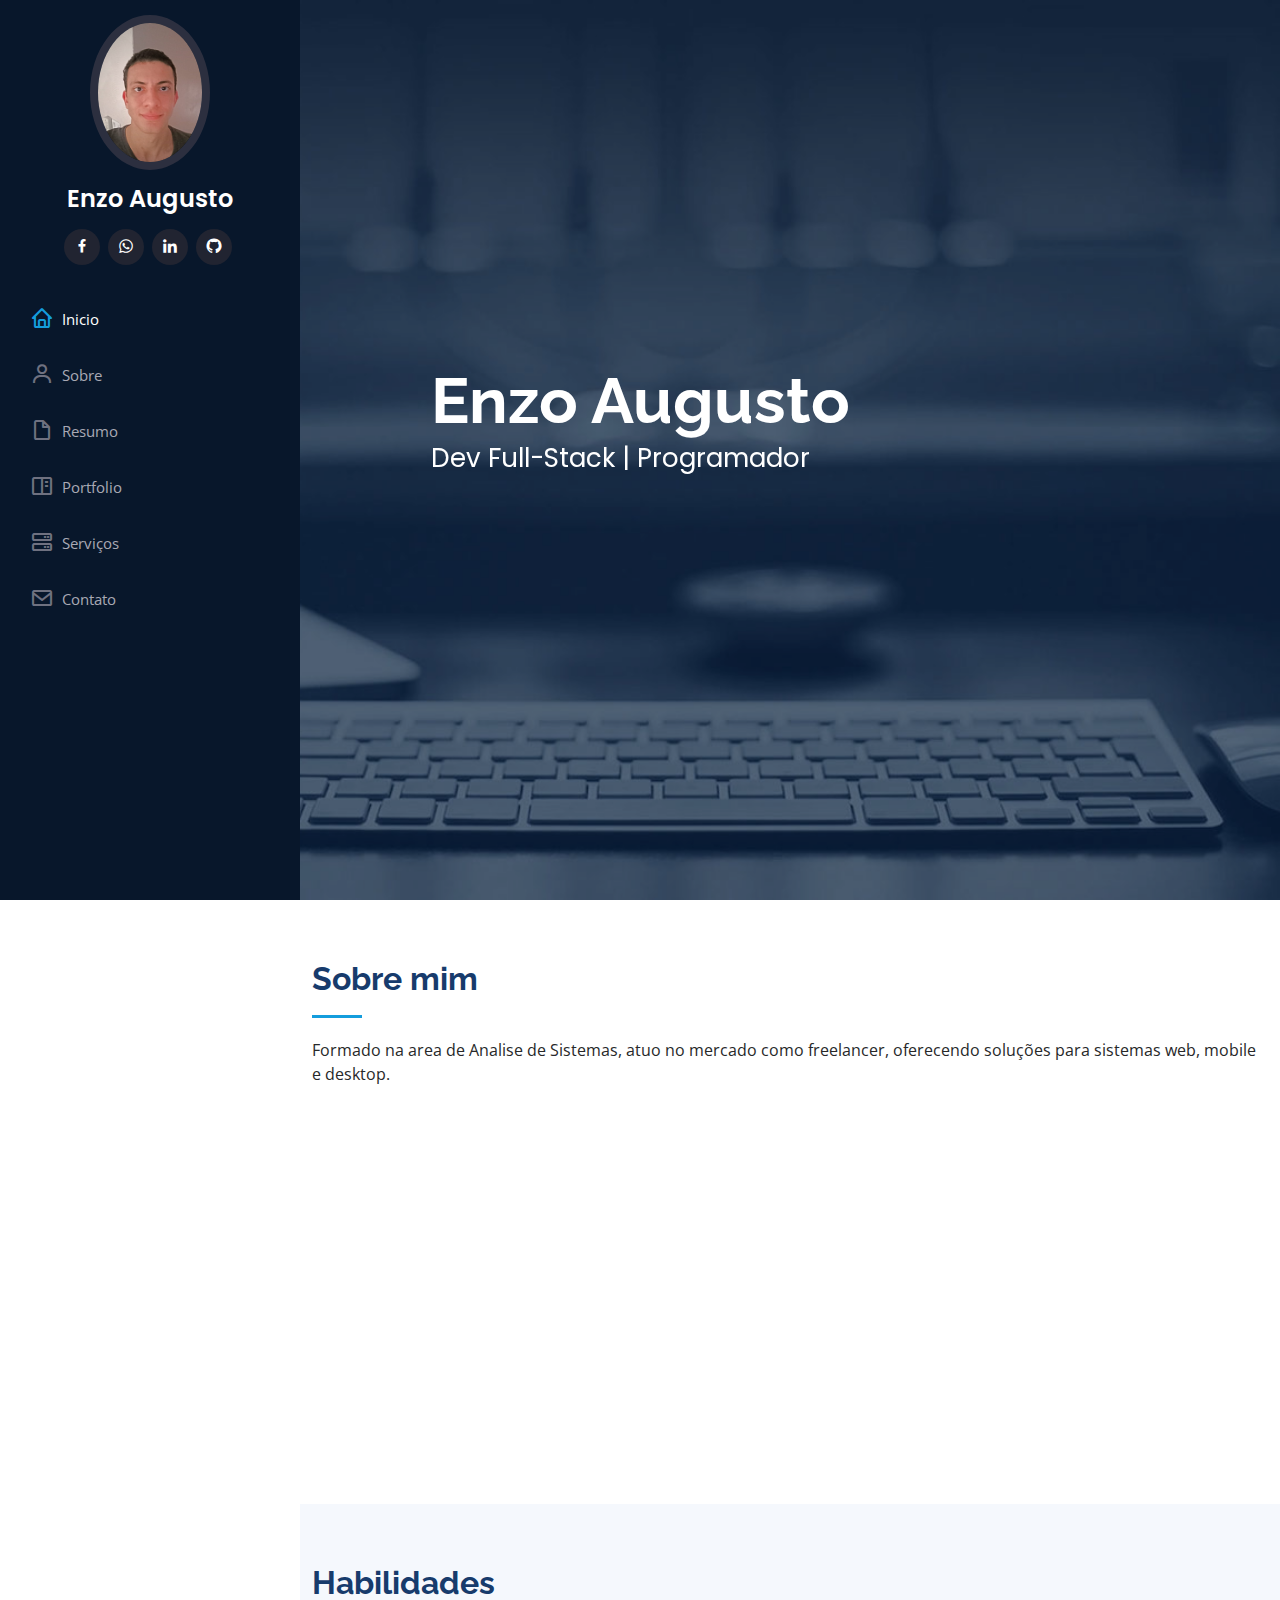
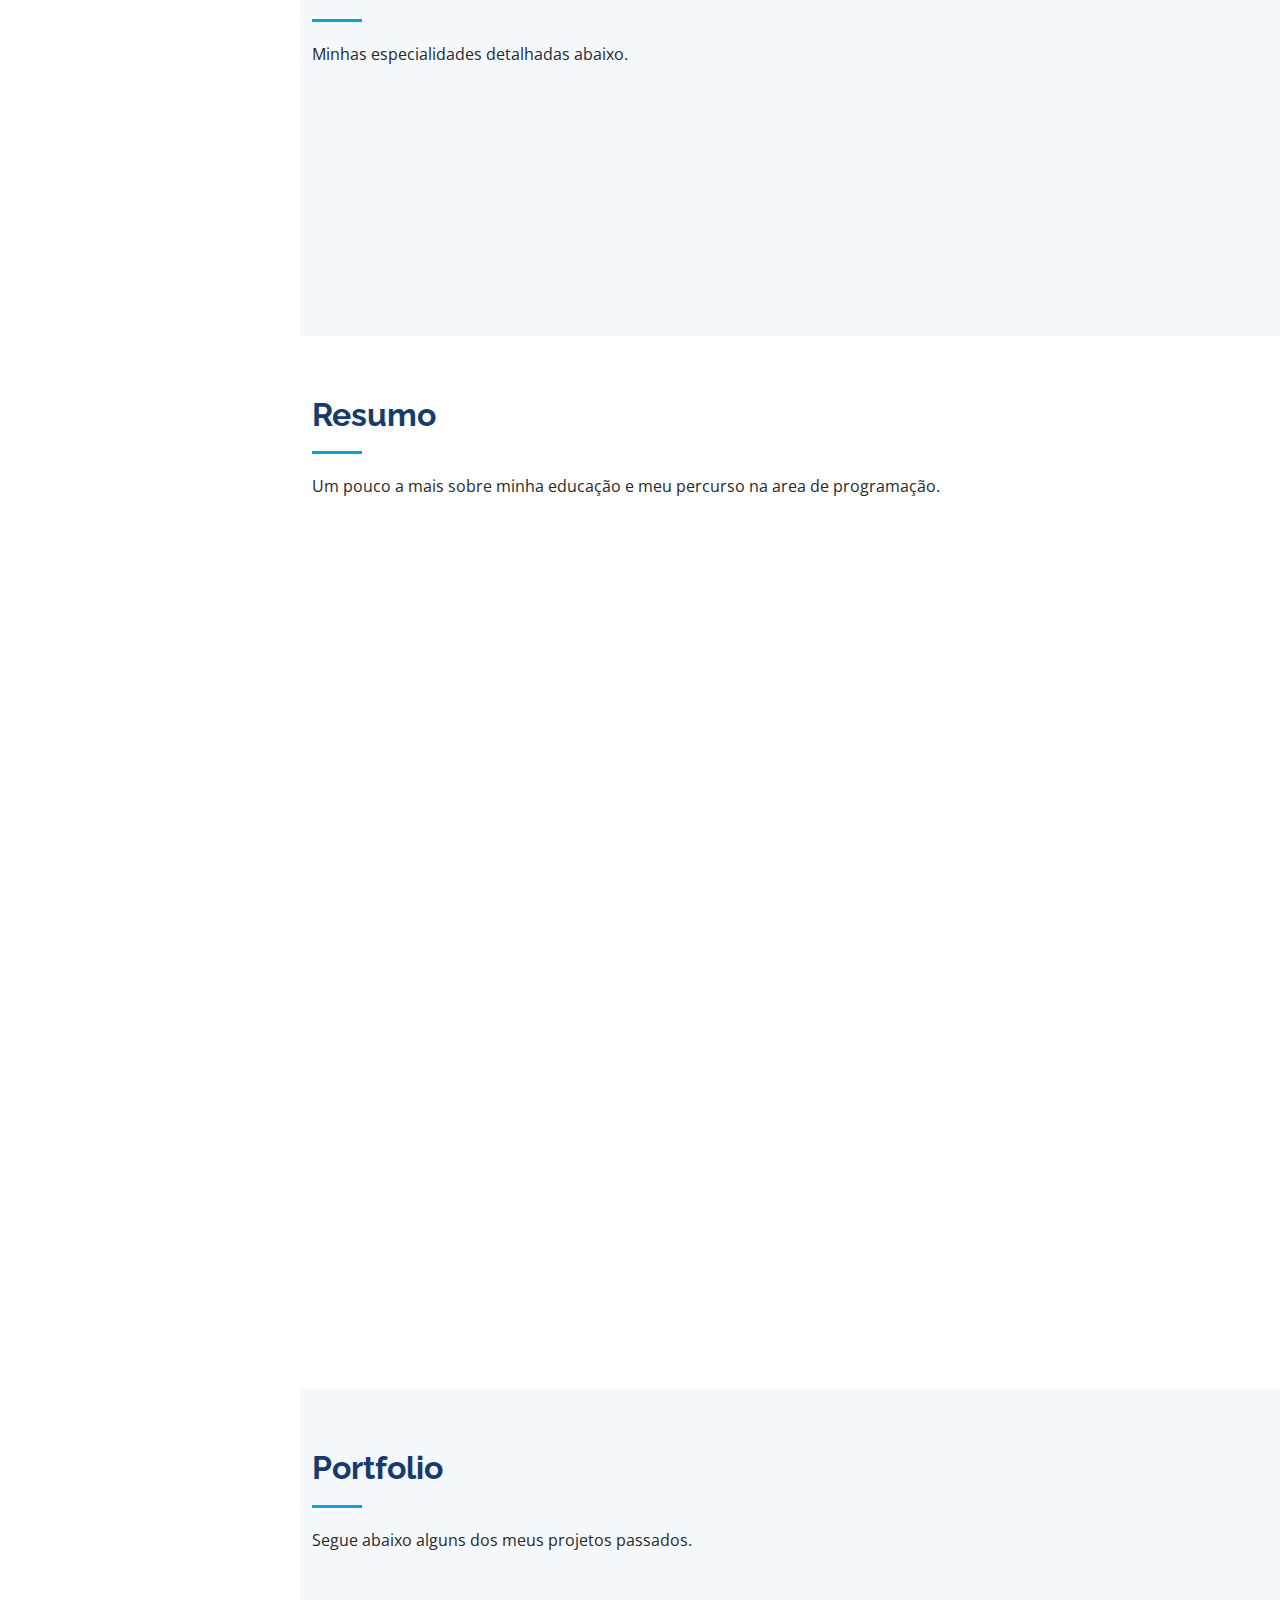
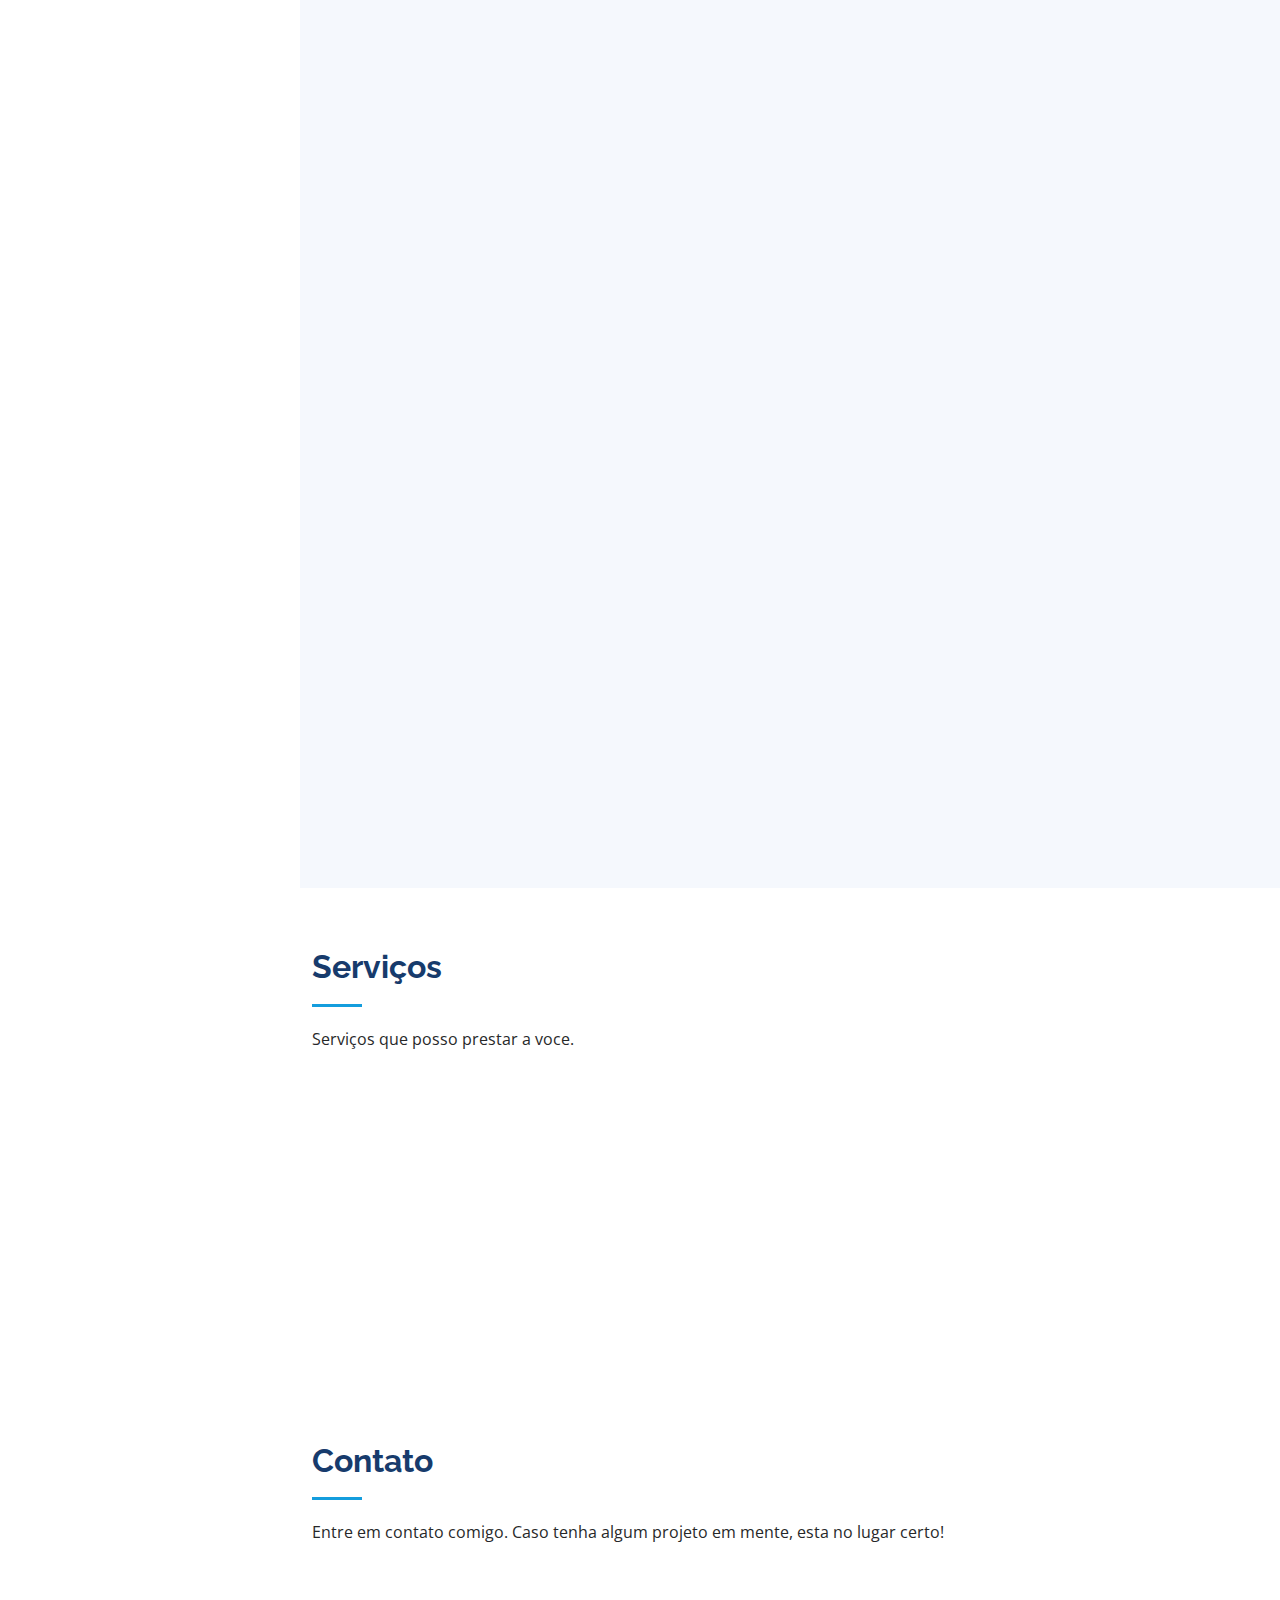
==== commit b8b7639d: "final" ====
--- a/index.html
+++ b/index.html
@@ -416,8 +416,6 @@
                 <h4>Me ligue!</h4>
                 <p>(+15) 99815-0204</p>
               </div>
-
-              <iframe src="https://www.google.com/maps/embed?pb=!1m14!1m8!1m3!1d12097.433213460943!2d-74.0062269!3d40.7101282!3m2!1i1024!2i768!4f13.1!3m3!1m2!1s0x0%3A0xb89d1fe6bc499443!2sDowntown+Conference+Center!5e0!3m2!1smk!2sbg!4v1539943755621" frameborder="0" style="border:0; width: 100%; height: 290px;" allowfullscreen></iframe>
             </div>
 
           </div>
@@ -442,11 +440,6 @@
                 <label for="name">Mensagem</label>
                 <textarea class="form-control" name="message" rows="10" required></textarea>
               </div>
-              <div class="my-3">
-                <div class="loading">Carregando...</div>
-                <div class="error-message"></div>
-                <div class="sent-message">Sua mensagem foi enviada, obrigado!</div>
-              </div>
               <div class="text-center"><button type="submit">Enviar</button></div>
             </form>
           </div>
--- a/assets/css/style.css
+++ b/assets/css/style.css
@@ -841,6 +841,13 @@
   background: #37b3ed;
 }
 
+.contact button {
+  background-color: #5cc0ee;
+  width: 20%;
+  border: none;
+  margin-top: 5%;
+}
+
 @-webkit-keyframes animate-loading {
   0% {
     transform: rotate(0deg);
